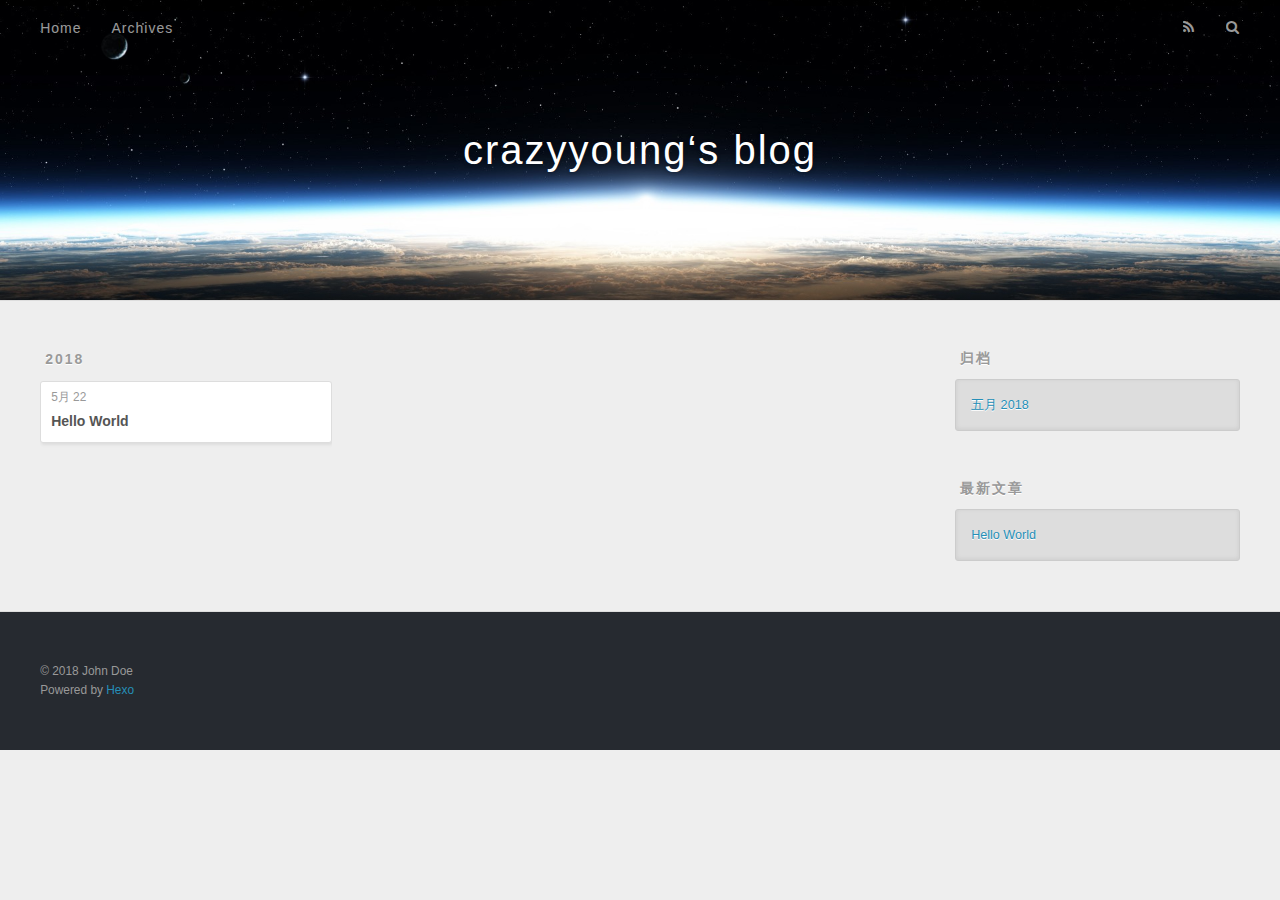
==== archives/index.html @ 7218be3f "Site updated: 2018-05-22 18:49:43" ====
<!DOCTYPE html>
<html>
<head>
  <meta charset="utf-8">
  

  
  <title>归档 | crazyyoung‘s blog</title>
  <meta name="viewport" content="width=device-width, initial-scale=1, maximum-scale=1">
  <meta name="description" content="this is simple blog">
<meta name="keywords" content="blog">
<meta property="og:type" content="website">
<meta property="og:title" content="crazyyoung‘s blog">
<meta property="og:url" content="http://yoursite.com/archives/index.html">
<meta property="og:site_name" content="crazyyoung‘s blog">
<meta property="og:description" content="this is simple blog">
<meta property="og:locale" content="zh-CN">
<meta name="twitter:card" content="summary">
<meta name="twitter:title" content="crazyyoung‘s blog">
<meta name="twitter:description" content="this is simple blog">
  
    <link rel="alternate" href="/atom.xml" title="crazyyoung‘s blog" type="application/atom+xml">
  
  
    <link rel="icon" href="/favicon.png">
  
  
    <link href="//fonts.googleapis.com/css?family=Source+Code+Pro" rel="stylesheet" type="text/css">
  
  <link rel="stylesheet" href="/css/style.css">
</head>

<body>
  <div id="container">
    <div id="wrap">
      <header id="header">
  <div id="banner"></div>
  <div id="header-outer" class="outer">
    <div id="header-title" class="inner">
      <h1 id="logo-wrap">
        <a href="/" id="logo">crazyyoung‘s blog</a>
      </h1>
      
    </div>
    <div id="header-inner" class="inner">
      <nav id="main-nav">
        <a id="main-nav-toggle" class="nav-icon"></a>
        
          <a class="main-nav-link" href="/">Home</a>
        
          <a class="main-nav-link" href="/archives">Archives</a>
        
      </nav>
      <nav id="sub-nav">
        
          <a id="nav-rss-link" class="nav-icon" href="/atom.xml" title="RSS Feed"></a>
        
        <a id="nav-search-btn" class="nav-icon" title="搜索"></a>
      </nav>
      <div id="search-form-wrap">
        <form action="//google.com/search" method="get" accept-charset="UTF-8" class="search-form"><input type="search" name="q" class="search-form-input" placeholder="Search"><button type="submit" class="search-form-submit">&#xF002;</button><input type="hidden" name="sitesearch" value="http://yoursite.com"></form>
      </div>
    </div>
  </div>
</header>
      <div class="outer">
        <section id="main">
  
  
    
    
      
      
      <section class="archives-wrap">
        <div class="archive-year-wrap">
          <a href="/archives/2018" class="archive-year">2018</a>
        </div>
        <div class="archives">
    
    <article class="archive-article archive-type-post">
  <div class="archive-article-inner">
    <header class="archive-article-header">
      <a href="/2018/05/22/hello-world/" class="archive-article-date">
  <time datetime="2018-05-22T10:44:08.775Z" itemprop="datePublished">5月 22</time>
</a>
      
  
    <h1 itemprop="name">
      <a class="archive-article-title" href="/2018/05/22/hello-world/">Hello World</a>
    </h1>
  

    </header>
  </div>
</article>
  
  
    </div></section>
  


</section>
        
          <aside id="sidebar">
  
    

  
    

  
    
  
    
  <div class="widget-wrap">
    <h3 class="widget-title">归档</h3>
    <div class="widget">
      <ul class="archive-list"><li class="archive-list-item"><a class="archive-list-link" href="/archives/2018/05/">五月 2018</a></li></ul>
    </div>
  </div>


  
    
  <div class="widget-wrap">
    <h3 class="widget-title">最新文章</h3>
    <div class="widget">
      <ul>
        
          <li>
            <a href="/2018/05/22/hello-world/">Hello World</a>
          </li>
        
      </ul>
    </div>
  </div>

  
</aside>
        
      </div>
      <footer id="footer">
  
  <div class="outer">
    <div id="footer-info" class="inner">
      &copy; 2018 John Doe<br>
      Powered by <a href="http://hexo.io/" target="_blank">Hexo</a>
    </div>
  </div>
</footer>
    </div>
    <nav id="mobile-nav">
  
    <a href="/" class="mobile-nav-link">Home</a>
  
    <a href="/archives" class="mobile-nav-link">Archives</a>
  
</nav>
    

<script src="//ajax.googleapis.com/ajax/libs/jquery/2.0.3/jquery.min.js"></script>


  <link rel="stylesheet" href="/fancybox/jquery.fancybox.css">
  <script src="/fancybox/jquery.fancybox.pack.js"></script>


<script src="/js/script.js"></script>



  </div>
</body>
</html>
---- css/style.css ----
body {
  width: 100%;
}
body:before,
body:after {
  content: "";
  display: table;
}
body:after {
  clear: both;
}
html,
body,
div,
span,
applet,
object,
iframe,
h1,
h2,
h3,
h4,
h5,
h6,
p,
blockquote,
pre,
a,
abbr,
acronym,
address,
big,
cite,
code,
del,
dfn,
em,
img,
ins,
kbd,
q,
s,
samp,
small,
strike,
strong,
sub,
sup,
tt,
var,
dl,
dt,
dd,
ol,
ul,
li,
fieldset,
form,
label,
legend,
table,
caption,
tbody,
tfoot,
thead,
tr,
th,
td {
  margin: 0;
  padding: 0;
  border: 0;
  outline: 0;
  font-weight: inherit;
  font-style: inherit;
  font-family: inherit;
  font-size: 100%;
  vertical-align: baseline;
}
body {
  line-height: 1;
  color: #000;
  background: #fff;
}
ol,
ul {
  list-style: none;
}
table {
  border-collapse: separate;
  border-spacing: 0;
  vertical-align: middle;
}
caption,
th,
td {
  text-align: left;
  font-weight: normal;
  vertical-align: middle;
}
a img {
  border: none;
}
input,
button {
  margin: 0;
  padding: 0;
}
input::-moz-focus-inner,
button::-moz-focus-inner {
  border: 0;
  padding: 0;
}
@font-face {
  font-family: FontAwesome;
  font-style: normal;
  font-weight: normal;
  src: url("fonts/fontawesome-webfont.eot?v=#4.0.3");
  src: url("fonts/fontawesome-webfont.eot?#iefix&v=#4.0.3") format("embedded-opentype"), url("fonts/fontawesome-webfont.woff?v=#4.0.3") format("woff"), url("fonts/fontawesome-webfont.ttf?v=#4.0.3") format("truetype"), url("fonts/fontawesome-webfont.svg#fontawesomeregular?v=#4.0.3") format("svg");
}
html,
body,
#container {
  height: 100%;
}
body {
  background: #eee;
  font: 14px -apple-system, BlinkMacSystemFont, "Segoe UI", "Roboto", "Oxygen", "Ubuntu", "Cantarell", "Fira Sans", "Droid Sans", "Helvetica Neue", sans-serif;
  -webkit-text-size-adjust: 100%;
}
.outer {
  max-width: 1220px;
  margin: 0 auto;
  padding: 0 20px;
}
.outer:before,
.outer:after {
  content: "";
  display: table;
}
.outer:after {
  clear: both;
}
.inner {
  display: inline;
  float: left;
  width: 98.33333333333333%;
  margin: 0 0.833333333333333%;
}
.left,
.alignleft {
  float: left;
}
.right,
.alignright {
  float: right;
}
.clear {
  clear: both;
}
#container {
  position: relative;
}
.mobile-nav-on {
  overflow: hidden;
}
#wrap {
  height: 100%;
  width: 100%;
  position: absolute;
  top: 0;
  left: 0;
  -webkit-transition: 0.2s ease-out;
  -moz-transition: 0.2s ease-out;
  -ms-transition: 0.2s ease-out;
  transition: 0.2s ease-out;
  z-index: 1;
  background: #eee;
}
.mobile-nav-on #wrap {
  left: 280px;
}
@media screen and (min-width: 768px) {
  #main {
    display: inline;
    float: left;
    width: 73.33333333333333%;
    margin: 0 0.833333333333333%;
  }
}
.article-date,
.article-category-link,
.archive-year,
.widget-title {
  text-decoration: none;
  text-transform: uppercase;
  letter-spacing: 2px;
  color: #999;
  margin-bottom: 1em;
  margin-left: 5px;
  line-height: 1em;
  text-shadow: 0 1px #fff;
  font-weight: bold;
}
.article-inner,
.archive-article-inner {
  background: #fff;
  -webkit-box-shadow: 1px 2px 3px #ddd;
  box-shadow: 1px 2px 3px #ddd;
  border: 1px solid #ddd;
  border-radius: 3px;
}
.article-entry h1,
.widget h1 {
  font-size: 2em;
}
.article-entry h2,
.widget h2 {
  font-size: 1.5em;
}
.article-entry h3,
.widget h3 {
  font-size: 1.3em;
}
.article-entry h4,
.widget h4 {
  font-size: 1.2em;
}
.article-entry h5,
.widget h5 {
  font-size: 1em;
}
.article-entry h6,
.widget h6 {
  font-size: 1em;
  color: #999;
}
.article-entry hr,
.widget hr {
  border: 1px dashed #ddd;
}
.article-entry strong,
.widget strong {
  font-weight: bold;
}
.article-entry em,
.widget em,
.article-entry cite,
.widget cite {
  font-style: italic;
}
.article-entry sup,
.widget sup,
.article-entry sub,
.widget sub {
  font-size: 0.75em;
  line-height: 0;
  position: relative;
  vertical-align: baseline;
}
.article-entry sup,
.widget sup {
  top: -0.5em;
}
.article-entry sub,
.widget sub {
  bottom: -0.2em;
}
.article-entry small,
.widget small {
  font-size: 0.85em;
}
.article-entry acronym,
.widget acronym,
.article-entry abbr,
.widget abbr {
  border-bottom: 1px dotted;
}
.article-entry ul,
.widget ul,
.article-entry ol,
.widget ol,
.article-entry dl,
.widget dl {
  margin: 0 20px;
  line-height: 1.6em;
}
.article-entry ul ul,
.widget ul ul,
.article-entry ol ul,
.widget ol ul,
.article-entry ul ol,
.widget ul ol,
.article-entry ol ol,
.widget ol ol {
  margin-top: 0;
  margin-bottom: 0;
}
.article-entry ul,
.widget ul {
  list-style: disc;
}
.article-entry ol,
.widget ol {
  list-style: decimal;
}
.article-entry dt,
.widget dt {
  font-weight: bold;
}
#header {
  height: 300px;
  position: relative;
  border-bottom: 1px solid #ddd;
}
#header:before,
#header:after {
  content: "";
  position: absolute;
  left: 0;
  right: 0;
  height: 40px;
}
#header:before {
  top: 0;
  background: -webkit-linear-gradient(rgba(0,0,0,0.2), transparent);
  background: -moz-linear-gradient(rgba(0,0,0,0.2), transparent);
  background: -ms-linear-gradient(rgba(0,0,0,0.2), transparent);
  background: linear-gradient(rgba(0,0,0,0.2), transparent);
}
#header:after {
  bottom: 0;
  background: -webkit-linear-gradient(transparent, rgba(0,0,0,0.2));
  background: -moz-linear-gradient(transparent, rgba(0,0,0,0.2));
  background: -ms-linear-gradient(transparent, rgba(0,0,0,0.2));
  background: linear-gradient(transparent, rgba(0,0,0,0.2));
}
#header-outer {
  height: 100%;
  position: relative;
}
#header-inner {
  position: relative;
  overflow: hidden;
}
#banner {
  position: absolute;
  top: 0;
  left: 0;
  width: 100%;
  height: 100%;
  background: url("images/banner.jpg") center #000;
  -webkit-background-size: cover;
  -moz-background-size: cover;
  background-size: cover;
  z-index: -1;
}
#header-title {
  text-align: center;
  height: 40px;
  position: absolute;
  top: 50%;
  left: 0;
  margin-top: -20px;
}
#logo,
#subtitle {
  text-decoration: none;
  color: #fff;
  font-weight: 300;
  text-shadow: 0 1px 4px rgba(0,0,0,0.3);
}
#logo {
  font-size: 40px;
  line-height: 40px;
  letter-spacing: 2px;
}
#subtitle {
  font-size: 16px;
  line-height: 16px;
  letter-spacing: 1px;
}
#subtitle-wrap {
  margin-top: 16px;
}
#main-nav {
  float: left;
  margin-left: -15px;
}
.nav-icon,
.main-nav-link {
  float: left;
  color: #fff;
  opacity: 0.6;
  text-decoration: none;
  text-shadow: 0 1px rgba(0,0,0,0.2);
  -webkit-transition: opacity 0.2s;
  -moz-transition: opacity 0.2s;
  -ms-transition: opacity 0.2s;
  transition: opacity 0.2s;
  display: block;
  padding: 20px 15px;
}
.nav-icon:hover,
.main-nav-link:hover {
  opacity: 1;
}
.nav-icon {
  font-family: FontAwesome;
  text-align: center;
  font-size: 14px;
  width: 14px;
  height: 14px;
  padding: 20px 15px;
  position: relative;
  cursor: pointer;
}
.main-nav-link {
  font-weight: 300;
  letter-spacing: 1px;
}
@media screen and (max-width: 479px) {
  .main-nav-link {
    display: none;
  }
}
#main-nav-toggle {
  display: none;
}
#main-nav-toggle:before {
  content: "\f0c9";
}
@media screen and (max-width: 479px) {
  #main-nav-toggle {
    display: block;
  }
}
#sub-nav {
  float: right;
  margin-right: -15px;
}
#nav-rss-link:before {
  content: "\f09e";
}
#nav-search-btn:before {
  content: "\f002";
}
#search-form-wrap {
  position: absolute;
  top: 15px;
  width: 150px;
  height: 30px;
  right: -150px;
  opacity: 0;
  -webkit-transition: 0.2s ease-out;
  -moz-transition: 0.2s ease-out;
  -ms-transition: 0.2s ease-out;
  transition: 0.2s ease-out;
}
#search-form-wrap.on {
  opacity: 1;
  right: 0;
}
@media screen and (max-width: 479px) {
  #search-form-wrap {
    width: 100%;
    right: -100%;
  }
}
.search-form {
  position: absolute;
  top: 0;
  left: 0;
  right: 0;
  background: #fff;
  padding: 5px 15px;
  border-radius: 15px;
  -webkit-box-shadow: 0 0 10px rgba(0,0,0,0.3);
  box-shadow: 0 0 10px rgba(0,0,0,0.3);
}
.search-form-input {
  border: none;
  background: none;
  color: #555;
  width: 100%;
  font: 13px -apple-system, BlinkMacSystemFont, "Segoe UI", "Roboto", "Oxygen", "Ubuntu", "Cantarell", "Fira Sans", "Droid Sans", "Helvetica Neue", sans-serif;
  outline: none;
}
.search-form-input::-webkit-search-results-decoration,
.search-form-input::-webkit-search-cancel-button {
  -webkit-appearance: none;
}
.search-form-submit {
  position: absolute;
  top: 50%;
  right: 10px;
  margin-top: -7px;
  font: 13px FontAwesome;
  border: none;
  background: none;
  color: #bbb;
  cursor: pointer;
}
.search-form-submit:hover,
.search-form-submit:focus {
  color: #777;
}
.article {
  margin: 50px 0;
}
.article-inner {
  overflow: hidden;
}
.article-meta:before,
.article-meta:after {
  content: "";
  display: table;
}
.article-meta:after {
  clear: both;
}
.article-date {
  float: left;
}
.article-category {
  float: left;
  line-height: 1em;
  color: #ccc;
  text-shadow: 0 1px #fff;
  margin-left: 8px;
}
.article-category:before {
  content: "\2022";
}
.article-category-link {
  margin: 0 12px 1em;
}
.article-header {
  padding: 20px 20px 0;
}
.article-title {
  text-decoration: none;
  font-size: 2em;
  font-weight: bold;
  color: #555;
  line-height: 1.1em;
  -webkit-transition: color 0.2s;
  -moz-transition: color 0.2s;
  -ms-transition: color 0.2s;
  transition: color 0.2s;
}
a.article-title:hover {
  color: #258fb8;
}
.article-entry {
  color: #555;
  padding: 0 20px;
}
.article-entry:before,
.article-entry:after {
  content: "";
  display: table;
}
.article-entry:after {
  clear: both;
}
.article-entry p,
.article-entry table {
  line-height: 1.6em;
  margin: 1.6em 0;
}
.article-entry h1,
.article-entry h2,
.article-entry h3,
.article-entry h4,
.article-entry h5,
.article-entry h6 {
  font-weight: bold;
}
.article-entry h1,
.article-entry h2,
.article-entry h3,
.article-entry h4,
.article-entry h5,
.article-entry h6 {
  line-height: 1.1em;
  margin: 1.1em 0;
}
.article-entry a {
  color: #258fb8;
  text-decoration: none;
}
.article-entry a:hover {
  text-decoration: underline;
}
.article-entry ul,
.article-entry ol,
.article-entry dl {
  margin-top: 1.6em;
  margin-bottom: 1.6em;
}
.article-entry img,
.article-entry video {
  max-width: 100%;
  height: auto;
  display: block;
  margin: auto;
}
.article-entry iframe {
  border: none;
}
.article-entry table {
  width: 100%;
  border-collapse: collapse;
  border-spacing: 0;
}
.article-entry th {
  font-weight: bold;
  border-bottom: 3px solid #ddd;
  padding-bottom: 0.5em;
}
.article-entry td {
  border-bottom: 1px solid #ddd;
  padding: 10px 0;
}
.article-entry blockquote {
  font-family: Georgia, "Times New Roman", serif;
  font-size: 1.4em;
  margin: 1.6em 20px;
  text-align: center;
}
.article-entry blockquote footer {
  font-size: 14px;
  margin: 1.6em 0;
  font-family: -apple-system, BlinkMacSystemFont, "Segoe UI", "Roboto", "Oxygen", "Ubuntu", "Cantarell", "Fira Sans", "Droid Sans", "Helvetica Neue", sans-serif;
}
.article-entry blockquote footer cite:before {
  content: "—";
  padding: 0 0.5em;
}
.article-entry .pullquote {
  text-align: left;
  width: 45%;
  margin: 0;
}
.article-entry .pullquote.left {
  margin-left: 0.5em;
  margin-right: 1em;
}
.article-entry .pullquote.right {
  margin-right: 0.5em;
  margin-left: 1em;
}
.article-entry .caption {
  color: #999;
  display: block;
  font-size: 0.9em;
  margin-top: 0.5em;
  position: relative;
  text-align: center;
}
.article-entry .video-container {
  position: relative;
  padding-top: 56.25%;
  height: 0;
  overflow: hidden;
}
.article-entry .video-container iframe,
.article-entry .video-container object,
.article-entry .video-container embed {
  position: absolute;
  top: 0;
  left: 0;
  width: 100%;
  height: 100%;
  margin-top: 0;
}
.article-more-link a {
  display: inline-block;
  line-height: 1em;
  padding: 6px 15px;
  border-radius: 15px;
  background: #eee;
  color: #999;
  text-shadow: 0 1px #fff;
  text-decoration: none;
}
.article-more-link a:hover {
  background: #258fb8;
  color: #fff;
  text-decoration: none;
  text-shadow: 0 1px #1e7293;
}
.article-footer {
  font-size: 0.85em;
  line-height: 1.6em;
  border-top: 1px solid #ddd;
  padding-top: 1.6em;
  margin: 0 20px 20px;
}
.article-footer:before,
.article-footer:after {
  content: "";
  display: table;
}
.article-footer:after {
  clear: both;
}
.article-footer a {
  color: #999;
  text-decoration: none;
}
.article-footer a:hover {
  color: #555;
}
.article-tag-list-item {
  float: left;
  margin-right: 10px;
}
.article-tag-list-link:before {
  content: "#";
}
.article-comment-link {
  float: right;
}
.article-comment-link:before {
  content: "\f075";
  font-family: FontAwesome;
  padding-right: 8px;
}
.article-share-link {
  cursor: pointer;
  float: right;
  margin-left: 20px;
}
.article-share-link:before {
  content: "\f064";
  font-family: FontAwesome;
  padding-right: 6px;
}
#article-nav {
  position: relative;
}
#article-nav:before,
#article-nav:after {
  content: "";
  display: table;
}
#article-nav:after {
  clear: both;
}
@media screen and (min-width: 768px) {
  #article-nav {
    margin: 50px 0;
  }
  #article-nav:before {
    width: 8px;
    height: 8px;
    position: absolute;
    top: 50%;
    left: 50%;
    margin-top: -4px;
    margin-left: -4px;
    content: "";
    border-radius: 50%;
    background: #ddd;
    -webkit-box-shadow: 0 1px 2px #fff;
    box-shadow: 0 1px 2px #fff;
  }
}
.article-nav-link-wrap {
  text-decoration: none;
  text-shadow: 0 1px #fff;
  color: #999;
  -webkit-box-sizing: border-box;
  -moz-box-sizing: border-box;
  box-sizing: border-box;
  margin-top: 50px;
  text-align: center;
  display: block;
}
.article-nav-link-wrap:hover {
  color: #555;
}
@media screen and (min-width: 768px) {
  .article-nav-link-wrap {
    width: 50%;
    margin-top: 0;
  }
}
@media screen and (min-width: 768px) {
  #article-nav-newer {
    float: left;
    text-align: right;
    padding-right: 20px;
  }
}
@media screen and (min-width: 768px) {
  #article-nav-older {
    float: right;
    text-align: left;
    padding-left: 20px;
  }
}
.article-nav-caption {
  text-transform: uppercase;
  letter-spacing: 2px;
  color: #ddd;
  line-height: 1em;
  font-weight: bold;
}
#article-nav-newer .article-nav-caption {
  margin-right: -2px;
}
.article-nav-title {
  font-size: 0.85em;
  line-height: 1.6em;
  margin-top: 0.5em;
}
.article-share-box {
  position: absolute;
  display: none;
  background: #fff;
  -webkit-box-shadow: 1px 2px 10px rgba(0,0,0,0.2);
  box-shadow: 1px 2px 10px rgba(0,0,0,0.2);
  border-radius: 3px;
  margin-left: -145px;
  overflow: hidden;
  z-index: 1;
}
.article-share-box.on {
  display: block;
}
.article-share-input {
  width: 100%;
  background: none;
  -webkit-box-sizing: border-box;
  -moz-box-sizing: border-box;
  box-sizing: border-box;
  font: 14px -apple-system, BlinkMacSystemFont, "Segoe UI", "Roboto", "Oxygen", "Ubuntu", "Cantarell", "Fira Sans", "Droid Sans", "Helvetica Neue", sans-serif;
  padding: 0 15px;
  color: #555;
  outline: none;
  border: 1px solid #ddd;
  border-radius: 3px 3px 0 0;
  height: 36px;
  line-height: 36px;
}
.article-share-links {
  background: #eee;
}
.article-share-links:before,
.article-share-links:after {
  content: "";
  display: table;
}
.article-share-links:after {
  clear: both;
}
.article-share-twitter,
.article-share-facebook,
.article-share-pinterest,
.article-share-google {
  width: 50px;
  height: 36px;
  display: block;
  float: left;
  position: relative;
  color: #999;
  text-shadow: 0 1px #fff;
}
.article-share-twitter:before,
.article-share-facebook:before,
.article-share-pinterest:before,
.article-share-google:before {
  font-size: 20px;
  font-family: FontAwesome;
  width: 20px;
  height: 20px;
  position: absolute;
  top: 50%;
  left: 50%;
  margin-top: -10px;
  margin-left: -10px;
  text-align: center;
}
.article-share-twitter:hover,
.article-share-facebook:hover,
.article-share-pinterest:hover,
.article-share-google:hover {
  color: #fff;
}
.article-share-twitter:before {
  content: "\f099";
}
.article-share-twitter:hover {
  background: #00aced;
  text-shadow: 0 1px #008abe;
}
.article-share-facebook:before {
  content: "\f09a";
}
.article-share-facebook:hover {
  background: #3b5998;
  text-shadow: 0 1px #2f477a;
}
.article-share-pinterest:before {
  content: "\f0d2";
}
.article-share-pinterest:hover {
  background: #cb2027;
  text-shadow: 0 1px #a21a1f;
}
.article-share-google:before {
  content: "\f0d5";
}
.article-share-google:hover {
  background: #dd4b39;
  text-shadow: 0 1px #be3221;
}
.article-gallery {
  background: #000;
  position: relative;
}
.article-gallery-photos {
  position: relative;
  overflow: hidden;
}
.article-gallery-img {
  display: none;
  max-width: 100%;
}
.article-gallery-img:first-child {
  display: block;
}
.article-gallery-img.loaded {
  position: absolute;
  display: block;
}
.article-gallery-img img {
  display: block;
  max-width: 100%;
  margin: 0 auto;
}
#comments {
  background: #fff;
  -webkit-box-shadow: 1px 2px 3px #ddd;
  box-shadow: 1px 2px 3px #ddd;
  padding: 20px;
  border: 1px solid #ddd;
  border-radius: 3px;
  margin: 50px 0;
}
#comments a {
  color: #258fb8;
}
.archives-wrap {
  margin: 50px 0;
}
.archives:before,
.archives:after {
  content: "";
  display: table;
}
.archives:after {
  clear: both;
}
.archive-year-wrap {
  margin-bottom: 1em;
}
.archives {
  -webkit-column-gap: 10px;
  -moz-column-gap: 10px;
  column-gap: 10px;
}
@media screen and (min-width: 480px) and (max-width: 767px) {
  .archives {
    -webkit-column-count: 2;
    -moz-column-count: 2;
    column-count: 2;
  }
}
@media screen and (min-width: 768px) {
  .archives {
    -webkit-column-count: 3;
    -moz-column-count: 3;
    column-count: 3;
  }
}
.archive-article {
  -webkit-column-break-inside: avoid;
  page-break-inside: avoid;
  overflow: hidden;
  break-inside: avoid-column;
}
.archive-article-inner {
  padding: 10px;
  margin-bottom: 15px;
}
.archive-article-title {
  text-decoration: none;
  font-weight: bold;
  color: #555;
  -webkit-transition: color 0.2s;
  -moz-transition: color 0.2s;
  -ms-transition: color 0.2s;
  transition: color 0.2s;
  line-height: 1.6em;
}
.archive-article-title:hover {
  color: #258fb8;
}
.archive-article-footer {
  margin-top: 1em;
}
.archive-article-date {
  color: #999;
  text-decoration: none;
  font-size: 0.85em;
  line-height: 1em;
  margin-bottom: 0.5em;
  display: block;
}
#page-nav {
  margin: 50px auto;
  background: #fff;
  -webkit-box-shadow: 1px 2px 3px #ddd;
  box-shadow: 1px 2px 3px #ddd;
  border: 1px solid #ddd;
  border-radius: 3px;
  text-align: center;
  color: #999;
  overflow: hidden;
}
#page-nav:before,
#page-nav:after {
  content: "";
  display: table;
}
#page-nav:after {
  clear: both;
}
#page-nav a,
#page-nav span {
  padding: 10px 20px;
  line-height: 1;
  height: 2ex;
}
#page-nav a {
  color: #999;
  text-decoration: none;
}
#page-nav a:hover {
  background: #999;
  color: #fff;
}
#page-nav .prev {
  float: left;
}
#page-nav .next {
  float: right;
}
#page-nav .page-number {
  display: inline-block;
}
@media screen and (max-width: 479px) {
  #page-nav .page-number {
    display: none;
  }
}
#page-nav .current {
  color: #555;
  font-weight: bold;
}
#page-nav .space {
  color: #ddd;
}
#footer {
  background: #262a30;
  padding: 50px 0;
  border-top: 1px solid #ddd;
  color: #999;
}
#footer a {
  color: #258fb8;
  text-decoration: none;
}
#footer a:hover {
  text-decoration: underline;
}
#footer-info {
  line-height: 1.6em;
  font-size: 0.85em;
}
.article-entry pre,
.article-entry .highlight {
  background: #2d2d2d;
  margin: 0 -20px;
  padding: 15px 20px;
  border-style: solid;
  border-color: #ddd;
  border-width: 1px 0;
  overflow: auto;
  color: #ccc;
  line-height: 22.400000000000002px;
}
.article-entry .highlight .gutter pre,
.article-entry .gist .gist-file .gist-data .line-numbers {
  color: #666;
  font-size: 0.85em;
}
.article-entry pre,
.article-entry code {
  font-family: "Source Code Pro", Consolas, Monaco, Menlo, Consolas, monospace;
}
.article-entry code {
  background: #eee;
  text-shadow: 0 1px #fff;
  padding: 0 0.3em;
}
.article-entry pre code {
  background: none;
  text-shadow: none;
  padding: 0;
}
.article-entry .highlight pre {
  border: none;
  margin: 0;
  padding: 0;
}
.article-entry .highlight table {
  margin: 0;
  width: auto;
}
.article-entry .highlight td {
  border: none;
  padding: 0;
}
.article-entry .highlight figcaption {
  font-size: 0.85em;
  color: #999;
  line-height: 1em;
  margin-bottom: 1em;
}
.article-entry .highlight figcaption:before,
.article-entry .highlight figcaption:after {
  content: "";
  display: table;
}
.article-entry .highlight figcaption:after {
  clear: both;
}
.article-entry .highlight figcaption a {
  float: right;
}
.article-entry .highlight .gutter pre {
  text-align: right;
  padding-right: 20px;
}
.article-entry .highlight .line {
  height: 22.400000000000002px;
}
.article-entry .highlight .line.marked {
  background: #515151;
}
.article-entry .gist {
  margin: 0 -20px;
  border-style: solid;
  border-color: #ddd;
  border-width: 1px 0;
  background: #2d2d2d;
  padding: 15px 20px 15px 0;
}
.article-entry .gist .gist-file {
  border: none;
  font-family: "Source Code Pro", Consolas, Monaco, Menlo, Consolas, monospace;
  margin: 0;
}
.article-entry .gist .gist-file .gist-data {
  background: none;
  border: none;
}
.article-entry .gist .gist-file .gist-data .line-numbers {
  background: none;
  border: none;
  padding: 0 20px 0 0;
}
.article-entry .gist .gist-file .gist-data .line-data {
  padding: 0 !important;
}
.article-entry .gist .gist-file .highlight {
  margin: 0;
  padding: 0;
  border: none;
}
.article-entry .gist .gist-file .gist-meta {
  background: #2d2d2d;
  color: #999;
  font: 0.85em -apple-system, BlinkMacSystemFont, "Segoe UI", "Roboto", "Oxygen", "Ubuntu", "Cantarell", "Fira Sans", "Droid Sans", "Helvetica Neue", sans-serif;
  text-shadow: 0 0;
  padding: 0;
  margin-top: 1em;
  margin-left: 20px;
}
.article-entry .gist .gist-file .gist-meta a {
  color: #258fb8;
  font-weight: normal;
}
.article-entry .gist .gist-file .gist-meta a:hover {
  text-decoration: underline;
}
pre .comment,
pre .title {
  color: #999;
}
pre .variable,
pre .attribute,
pre .tag,
pre .regexp,
pre .ruby .constant,
pre .xml .tag .title,
pre .xml .pi,
pre .xml .doctype,
pre .html .doctype,
pre .css .id,
pre .css .class,
pre .css .pseudo {
  color: #f2777a;
}
pre .number,
pre .preprocessor,
pre .built_in,
pre .literal,
pre .params,
pre .constant {
  color: #f99157;
}
pre .class,
pre .ruby .class .title,
pre .css .rules .attribute {
  color: #9c9;
}
pre .string,
pre .value,
pre .inheritance,
pre .header,
pre .ruby .symbol,
pre .xml .cdata {
  color: #9c9;
}
pre .css .hexcolor {
  color: #6cc;
}
pre .function,
pre .python .decorator,
pre .python .title,
pre .ruby .function .title,
pre .ruby .title .keyword,
pre .perl .sub,
pre .javascript .title,
pre .coffeescript .title {
  color: #69c;
}
pre .keyword,
pre .javascript .function {
  color: #c9c;
}
@media screen and (max-width: 479px) {
  #mobile-nav {
    position: absolute;
    top: 0;
    left: 0;
    width: 280px;
    height: 100%;
    background: #191919;
    border-right: 1px solid #fff;
  }
}
@media screen and (max-width: 479px) {
  .mobile-nav-link {
    display: block;
    color: #999;
    text-decoration: none;
    padding: 15px 20px;
    font-weight: bold;
  }
  .mobile-nav-link:hover {
    color: #fff;
  }
}
@media screen and (min-width: 768px) {
  #sidebar {
    display: inline;
    float: left;
    width: 23.333333333333332%;
    margin: 0 0.833333333333333%;
  }
}
.widget-wrap {
  margin: 50px 0;
}
.widget {
  color: #777;
  text-shadow: 0 1px #fff;
  background: #ddd;
  -webkit-box-shadow: 0 -1px 4px #ccc inset;
  box-shadow: 0 -1px 4px #ccc inset;
  border: 1px solid #ccc;
  padding: 15px;
  border-radius: 3px;
}
.widget a {
  color: #258fb8;
  text-decoration: none;
}
.widget a:hover {
  text-decoration: underline;
}
.widget ul ul,
.widget ol ul,
.widget dl ul,
.widget ul ol,
.widget ol ol,
.widget dl ol,
.widget ul dl,
.widget ol dl,
.widget dl dl {
  margin-left: 15px;
  list-style: disc;
}
.widget {
  line-height: 1.6em;
  word-wrap: break-word;
  font-size: 0.9em;
}
.widget ul,
.widget ol {
  list-style: none;
  margin: 0;
}
.widget ul ul,
.widget ol ul,
.widget ul ol,
.widget ol ol {
  margin: 0 20px;
}
.widget ul ul,
.widget ol ul {
  list-style: disc;
}
.widget ul ol,
.widget ol ol {
  list-style: decimal;
}
.category-list-count,
.tag-list-count,
.archive-list-count {
  padding-left: 5px;
  color: #999;
  font-size: 0.85em;
}
.category-list-count:before,
.tag-list-count:before,
.archive-list-count:before {
  content: "(";
}
.category-list-count:after,
.tag-list-count:after,
.archive-list-count:after {
  content: ")";
}
.tagcloud a {
  margin-right: 5px;
  display: inline-block;
}
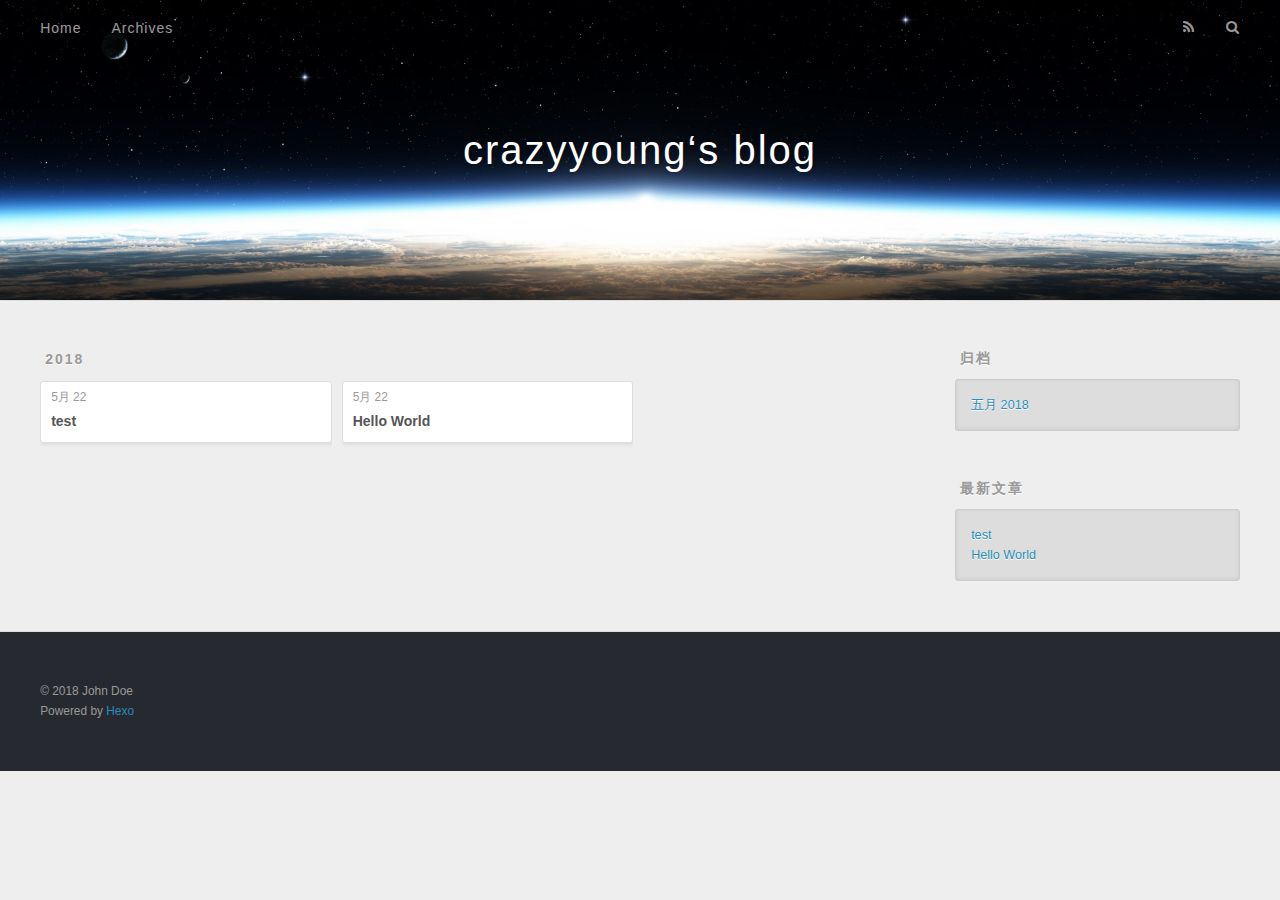
==== commit 8630a672: "Site updated: 2018-05-22 18:50:38" ====
--- a/archives/index.html
+++ b/archives/index.html
@@ -80,6 +80,25 @@
     <article class="archive-article archive-type-post">
   <div class="archive-article-inner">
     <header class="archive-article-header">
+      <a href="/2018/05/22/test/" class="archive-article-date">
+  <time datetime="2018-05-22T10:50:27.000Z" itemprop="datePublished">5月 22</time>
+</a>
+      
+  
+    <h1 itemprop="name">
+      <a class="archive-article-title" href="/2018/05/22/test/">test</a>
+    </h1>
+  
+
+    </header>
+  </div>
+</article>
+  
+    
+    
+    <article class="archive-article archive-type-post">
+  <div class="archive-article-inner">
+    <header class="archive-article-header">
       <a href="/2018/05/22/hello-world/" class="archive-article-date">
   <time datetime="2018-05-22T10:44:08.775Z" itemprop="datePublished">5月 22</time>
 </a>
@@ -128,6 +147,10 @@
       <ul>
         
           <li>
+            <a href="/2018/05/22/test/">test</a>
+          </li>
+        
+          <li>
             <a href="/2018/05/22/hello-world/">Hello World</a>
           </li>
         
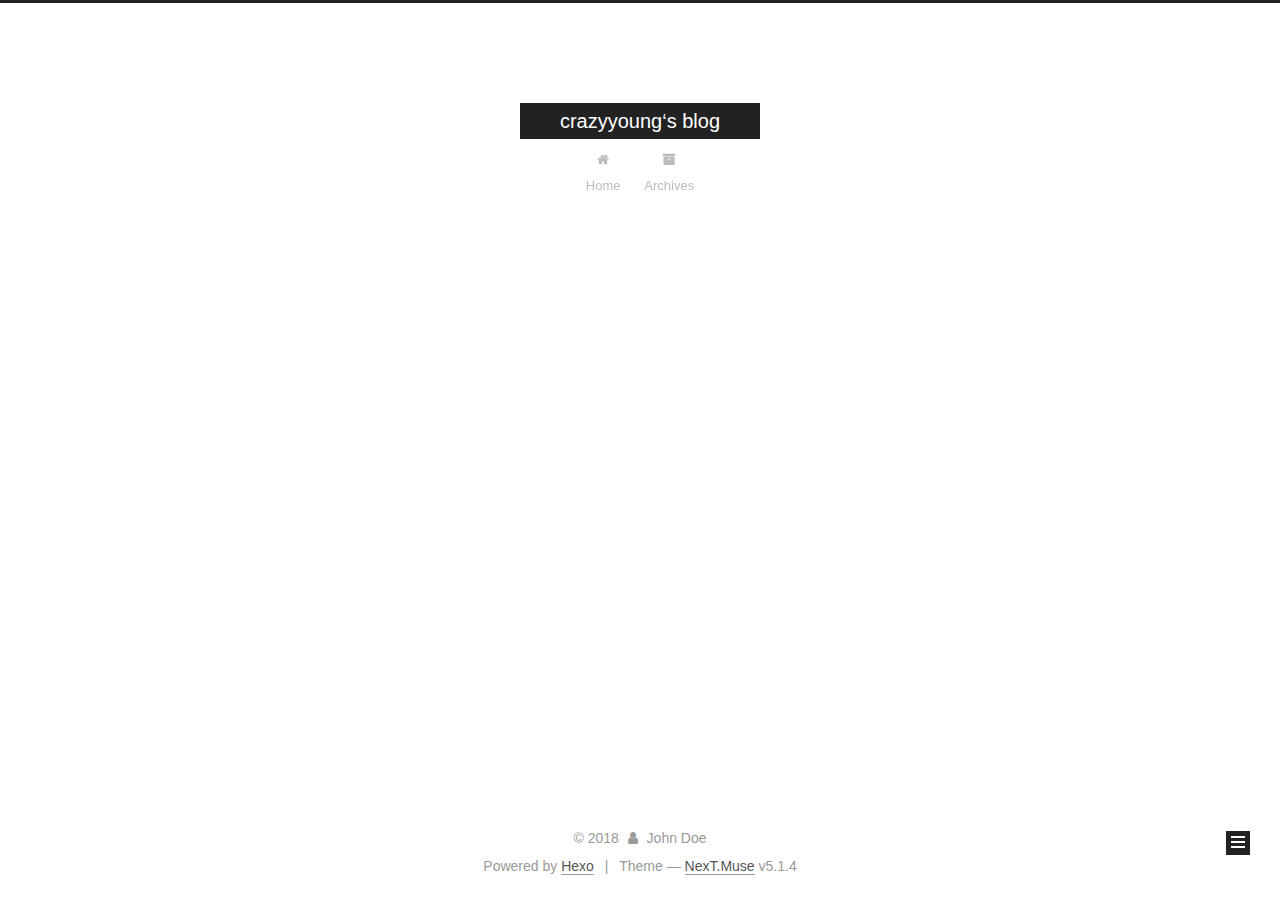
==== commit df1d31ad: "Site updated: 2018-05-23 18:48:51" ====
--- a/archives/index.html
+++ b/archives/index.html
@@ -1,13 +1,85 @@
 <!DOCTYPE html>
-<html>
+
+
+
+  
+
+
+<html class="theme-next muse use-motion" lang="zh-CN">
 <head>
-  <meta charset="utf-8">
-  
-
-  
-  <title>归档 | crazyyoung‘s blog</title>
-  <meta name="viewport" content="width=device-width, initial-scale=1, maximum-scale=1">
-  <meta name="description" content="this is simple blog">
+  <meta charset="UTF-8"/>
+<meta http-equiv="X-UA-Compatible" content="IE=edge" />
+<meta name="viewport" content="width=device-width, initial-scale=1, maximum-scale=1"/>
+<meta name="theme-color" content="#222">
+
+
+
+
+
+
+
+
+
+<meta http-equiv="Cache-Control" content="no-transform" />
+<meta http-equiv="Cache-Control" content="no-siteapp" />
+
+
+
+
+
+
+
+
+
+
+
+
+
+
+
+
+  
+  
+  <link href="/lib/fancybox/source/jquery.fancybox.css?v=2.1.5" rel="stylesheet" type="text/css" />
+
+
+
+
+
+
+
+<link href="/lib/font-awesome/css/font-awesome.min.css?v=4.6.2" rel="stylesheet" type="text/css" />
+
+<link href="/css/main.css?v=5.1.4" rel="stylesheet" type="text/css" />
+
+
+  <link rel="apple-touch-icon" sizes="180x180" href="/images/apple-touch-icon-next.png?v=5.1.4">
+
+
+  <link rel="icon" type="image/png" sizes="32x32" href="/images/favicon-32x32-next.png?v=5.1.4">
+
+
+  <link rel="icon" type="image/png" sizes="16x16" href="/images/favicon-16x16-next.png?v=5.1.4">
+
+
+  <link rel="mask-icon" href="/images/logo.svg?v=5.1.4" color="#222">
+
+
+
+
+
+  <meta name="keywords" content="Hexo, NexT" />
+
+
+
+
+
+
+
+
+
+
+<meta name="description" content="this is simple blog">
 <meta name="keywords" content="blog">
 <meta property="og:type" content="website">
 <meta property="og:title" content="crazyyoung‘s blog">
@@ -18,180 +90,503 @@
 <meta name="twitter:card" content="summary">
 <meta name="twitter:title" content="crazyyoung‘s blog">
 <meta name="twitter:description" content="this is simple blog">
-  
-    <link rel="alternate" href="/atom.xml" title="crazyyoung‘s blog" type="application/atom+xml">
-  
-  
-    <link rel="icon" href="/favicon.png">
-  
-  
-    <link href="//fonts.googleapis.com/css?family=Source+Code+Pro" rel="stylesheet" type="text/css">
-  
-  <link rel="stylesheet" href="/css/style.css">
+
+
+
+<script type="text/javascript" id="hexo.configurations">
+  var NexT = window.NexT || {};
+  var CONFIG = {
+    root: '/',
+    scheme: 'Muse',
+    version: '5.1.4',
+    sidebar: {"position":"left","display":"post","offset":12,"b2t":false,"scrollpercent":false,"onmobile":false},
+    fancybox: true,
+    tabs: true,
+    motion: {"enable":true,"async":false,"transition":{"post_block":"fadeIn","post_header":"slideDownIn","post_body":"slideDownIn","coll_header":"slideLeftIn","sidebar":"slideUpIn"}},
+    duoshuo: {
+      userId: '0',
+      author: 'Author'
+    },
+    algolia: {
+      applicationID: '',
+      apiKey: '',
+      indexName: '',
+      hits: {"per_page":10},
+      labels: {"input_placeholder":"Search for Posts","hits_empty":"We didn't find any results for the search: ${query}","hits_stats":"${hits} results found in ${time} ms"}
+    }
+  };
+</script>
+
+
+
+  <link rel="canonical" href="http://yoursite.com/archives/"/>
+
+
+
+
+
+  <title>Archive | crazyyoung‘s blog</title>
+  
+
+
+
+
+
+
+
+
 </head>
 
-<body>
-  <div id="container">
-    <div id="wrap">
-      <header id="header">
-  <div id="banner"></div>
-  <div id="header-outer" class="outer">
-    <div id="header-title" class="inner">
-      <h1 id="logo-wrap">
-        <a href="/" id="logo">crazyyoung‘s blog</a>
-      </h1>
-      
+<body itemscope itemtype="http://schema.org/WebPage" lang="zh-CN">
+
+  
+  
+    
+  
+
+  <div class="container sidebar-position-left page-archive">
+    <div class="headband"></div>
+
+    <header id="header" class="header" itemscope itemtype="http://schema.org/WPHeader">
+      <div class="header-inner"><div class="site-brand-wrapper">
+  <div class="site-meta ">
+    
+
+    <div class="custom-logo-site-title">
+      <a href="/"  class="brand" rel="start">
+        <span class="logo-line-before"><i></i></span>
+        <span class="site-title">crazyyoung‘s blog</span>
+        <span class="logo-line-after"><i></i></span>
+      </a>
     </div>
-    <div id="header-inner" class="inner">
-      <nav id="main-nav">
-        <a id="main-nav-toggle" class="nav-icon"></a>
-        
-          <a class="main-nav-link" href="/">Home</a>
-        
-          <a class="main-nav-link" href="/archives">Archives</a>
-        
-      </nav>
-      <nav id="sub-nav">
-        
-          <a id="nav-rss-link" class="nav-icon" href="/atom.xml" title="RSS Feed"></a>
-        
-        <a id="nav-search-btn" class="nav-icon" title="搜索"></a>
-      </nav>
-      <div id="search-form-wrap">
-        <form action="//google.com/search" method="get" accept-charset="UTF-8" class="search-form"><input type="search" name="q" class="search-form-input" placeholder="Search"><button type="submit" class="search-form-submit">&#xF002;</button><input type="hidden" name="sitesearch" value="http://yoursite.com"></form>
+      
+        <p class="site-subtitle"></p>
+      
+  </div>
+
+  <div class="site-nav-toggle">
+    <button>
+      <span class="btn-bar"></span>
+      <span class="btn-bar"></span>
+      <span class="btn-bar"></span>
+    </button>
+  </div>
+</div>
+
+<nav class="site-nav">
+  
+
+  
+    <ul id="menu" class="menu">
+      
+        
+        <li class="menu-item menu-item-home">
+          <a href="/" rel="section">
+            
+              <i class="menu-item-icon fa fa-fw fa-home"></i> <br />
+            
+            Home
+          </a>
+        </li>
+      
+        
+        <li class="menu-item menu-item-archives">
+          <a href="/archives/" rel="section">
+            
+              <i class="menu-item-icon fa fa-fw fa-archive"></i> <br />
+            
+            Archives
+          </a>
+        </li>
+      
+
+      
+    </ul>
+  
+
+  
+</nav>
+
+
+
+ </div>
+    </header>
+
+    <main id="main" class="main">
+      <div class="main-inner">
+        <div class="content-wrap">
+          <div id="content" class="content">
+            
+
+  
+  
+  
+  <div class="post-block archive">
+    <div id="posts" class="posts-collapse">
+      <span class="archive-move-on"></span>
+
+      <span class="archive-page-counter">
+        
+        
+        
+          
+        
+        Um..! 2 posts in total. Keep on posting.
+      </span>
+
+      
+
+        
+        
+        
+
+        
+          
+          <div class="collection-title">
+            <h1 class="archive-year" id="archive-year-2018">2018</h1>
+          </div>
+        
+        
+
+        
+
+  <article class="post post-type-normal" itemscope itemtype="http://schema.org/Article">
+    <header class="post-header">
+
+      <h2 class="post-title">
+        
+            <a class="post-title-link" href="/2018/05/22/test/" itemprop="url">
+              
+                <span itemprop="name">test</span>
+              
+            </a>
+        
+      </h2>
+
+      <div class="post-meta">
+        <time class="post-time" itemprop="dateCreated"
+              datetime="2018-05-22T18:50:27+08:00"
+              content="2018-05-22" >
+          05-22
+        </time>
       </div>
+
+    </header>
+  </article>
+
+
+
+      
+
+        
+        
+        
+
+        
+        
+
+        
+
+  <article class="post post-type-normal" itemscope itemtype="http://schema.org/Article">
+    <header class="post-header">
+
+      <h2 class="post-title">
+        
+            <a class="post-title-link" href="/2018/05/22/hello-world/" itemprop="url">
+              
+                <span itemprop="name">Hello World</span>
+              
+            </a>
+        
+      </h2>
+
+      <div class="post-meta">
+        <time class="post-time" itemprop="dateCreated"
+              datetime="2018-05-22T18:44:08+08:00"
+              content="2018-05-22" >
+          05-22
+        </time>
+      </div>
+
+    </header>
+  </article>
+
+
+
+      
+
     </div>
   </div>
-</header>
-      <div class="outer">
-        <section id="main">
-  
-  
-    
-    
-      
-      
-      <section class="archives-wrap">
-        <div class="archive-year-wrap">
-          <a href="/archives/2018" class="archive-year">2018</a>
+  
+  
+  
+
+  
+
+
+
+          </div>
+          
+
+
+          
+
         </div>
-        <div class="archives">
-    
-    <article class="archive-article archive-type-post">
-  <div class="archive-article-inner">
-    <header class="archive-article-header">
-      <a href="/2018/05/22/test/" class="archive-article-date">
-  <time datetime="2018-05-22T10:50:27.000Z" itemprop="datePublished">5月 22</time>
-</a>
-      
-  
-    <h1 itemprop="name">
-      <a class="archive-article-title" href="/2018/05/22/test/">test</a>
-    </h1>
-  
-
-    </header>
-  </div>
-</article>
-  
-    
-    
-    <article class="archive-article archive-type-post">
-  <div class="archive-article-inner">
-    <header class="archive-article-header">
-      <a href="/2018/05/22/hello-world/" class="archive-article-date">
-  <time datetime="2018-05-22T10:44:08.775Z" itemprop="datePublished">5月 22</time>
-</a>
-      
-  
-    <h1 itemprop="name">
-      <a class="archive-article-title" href="/2018/05/22/hello-world/">Hello World</a>
-    </h1>
-  
-
-    </header>
-  </div>
-</article>
-  
-  
-    </div></section>
-  
-
-
-</section>
-        
-          <aside id="sidebar">
-  
-    
-
-  
-    
-
-  
-    
-  
-    
-  <div class="widget-wrap">
-    <h3 class="widget-title">归档</h3>
-    <div class="widget">
-      <ul class="archive-list"><li class="archive-list-item"><a class="archive-list-link" href="/archives/2018/05/">五月 2018</a></li></ul>
+        
+          
+  
+  <div class="sidebar-toggle">
+    <div class="sidebar-toggle-line-wrap">
+      <span class="sidebar-toggle-line sidebar-toggle-line-first"></span>
+      <span class="sidebar-toggle-line sidebar-toggle-line-middle"></span>
+      <span class="sidebar-toggle-line sidebar-toggle-line-last"></span>
     </div>
   </div>
 
-
-  
+  <aside id="sidebar" class="sidebar">
     
-  <div class="widget-wrap">
-    <h3 class="widget-title">最新文章</h3>
-    <div class="widget">
-      <ul>
-        
-          <li>
-            <a href="/2018/05/22/test/">test</a>
-          </li>
-        
-          <li>
-            <a href="/2018/05/22/hello-world/">Hello World</a>
-          </li>
-        
-      </ul>
+    <div class="sidebar-inner">
+
+      
+
+      
+
+      <section class="site-overview-wrap sidebar-panel sidebar-panel-active">
+        <div class="site-overview">
+          <div class="site-author motion-element" itemprop="author" itemscope itemtype="http://schema.org/Person">
+            
+              <p class="site-author-name" itemprop="name">John Doe</p>
+              <p class="site-description motion-element" itemprop="description">this is simple blog</p>
+          </div>
+
+          <nav class="site-state motion-element">
+
+            
+              <div class="site-state-item site-state-posts">
+              
+                <a href="/archives/">
+              
+                  <span class="site-state-item-count">2</span>
+                  <span class="site-state-item-name">posts</span>
+                </a>
+              </div>
+            
+
+            
+
+            
+
+          </nav>
+
+          
+
+          
+
+          
+          
+
+          
+          
+
+          
+
+        </div>
+      </section>
+
+      
+
+      
+
     </div>
+  </aside>
+
+
+        
+      </div>
+    </main>
+
+    <footer id="footer" class="footer">
+      <div class="footer-inner">
+        <div class="copyright">&copy; <span itemprop="copyrightYear">2018</span>
+  <span class="with-love">
+    <i class="fa fa-user"></i>
+  </span>
+  <span class="author" itemprop="copyrightHolder">John Doe</span>
+
+  
+</div>
+
+
+  <div class="powered-by">Powered by <a class="theme-link" target="_blank" href="https://hexo.io">Hexo</a></div>
+
+
+
+  <span class="post-meta-divider">|</span>
+
+
+
+  <div class="theme-info">Theme &mdash; <a class="theme-link" target="_blank" href="https://github.com/iissnan/hexo-theme-next">NexT.Muse</a> v5.1.4</div>
+
+
+
+
+        
+
+
+
+
+
+
+
+        
+      </div>
+    </footer>
+
+    
+      <div class="back-to-top">
+        <i class="fa fa-arrow-up"></i>
+        
+      </div>
+    
+
+    
+
   </div>
 
   
-</aside>
-        
-      </div>
-      <footer id="footer">
-  
-  <div class="outer">
-    <div id="footer-info" class="inner">
-      &copy; 2018 John Doe<br>
-      Powered by <a href="http://hexo.io/" target="_blank">Hexo</a>
-    </div>
-  </div>
-</footer>
-    </div>
-    <nav id="mobile-nav">
-  
-    <a href="/" class="mobile-nav-link">Home</a>
-  
-    <a href="/archives" class="mobile-nav-link">Archives</a>
-  
-</nav>
-    
-
-<script src="//ajax.googleapis.com/ajax/libs/jquery/2.0.3/jquery.min.js"></script>
-
-
-  <link rel="stylesheet" href="/fancybox/jquery.fancybox.css">
-  <script src="/fancybox/jquery.fancybox.pack.js"></script>
-
-
-<script src="/js/script.js"></script>
-
-
-
-  </div>
+
+<script type="text/javascript">
+  if (Object.prototype.toString.call(window.Promise) !== '[object Function]') {
+    window.Promise = null;
+  }
+</script>
+
+
+
+
+
+
+
+
+
+  
+
+
+
+
+
+
+
+
+
+
+
+
+  
+  
+    <script type="text/javascript" src="/lib/jquery/index.js?v=2.1.3"></script>
+  
+
+  
+  
+    <script type="text/javascript" src="/lib/fastclick/lib/fastclick.min.js?v=1.0.6"></script>
+  
+
+  
+  
+    <script type="text/javascript" src="/lib/jquery_lazyload/jquery.lazyload.js?v=1.9.7"></script>
+  
+
+  
+  
+    <script type="text/javascript" src="/lib/velocity/velocity.min.js?v=1.2.1"></script>
+  
+
+  
+  
+    <script type="text/javascript" src="/lib/velocity/velocity.ui.min.js?v=1.2.1"></script>
+  
+
+  
+  
+    <script type="text/javascript" src="/lib/fancybox/source/jquery.fancybox.pack.js?v=2.1.5"></script>
+  
+
+
+  
+
+
+  <script type="text/javascript" src="/js/src/utils.js?v=5.1.4"></script>
+
+  <script type="text/javascript" src="/js/src/motion.js?v=5.1.4"></script>
+
+
+
+  
+  
+
+  
+
+  
+
+
+  <script type="text/javascript" src="/js/src/bootstrap.js?v=5.1.4"></script>
+
+
+
+  
+
+
+  
+
+
+
+
+	
+
+
+
+
+
+  
+
+
+
+
+
+  
+
+
+
+
+
+
+
+
+
+
+
+
+  
+
+
+
+
+
+  
+
+  
+
+  
+
+  
+  
+
+  
+
+  
+
+  
+
 </body>
-</html>+</html>
--- a/css/main.css
+++ b/css/main.css
@@ -0,0 +1,2662 @@
+/* normalize.css v3.0.2 | MIT License | git.io/normalize */
+html {
+  font-family: sans-serif; /* 1 */
+  -ms-text-size-adjust: 100%; /* 2 */
+  -webkit-text-size-adjust: 100%; /* 2 */
+}
+body {
+  margin: 0;
+}
+article,
+aside,
+details,
+figcaption,
+figure,
+footer,
+header,
+hgroup,
+main,
+menu,
+nav,
+section,
+summary {
+  display: block;
+}
+audio,
+canvas,
+progress,
+video {
+  display: inline-block; /* 1 */
+  vertical-align: baseline; /* 2 */
+}
+audio:not([controls]) {
+  display: none;
+  height: 0;
+}
+[hidden],
+template {
+  display: none;
+}
+a {
+  background-color: transparent;
+}
+a:active,
+a:hover {
+  outline: 0;
+}
+abbr[title] {
+  border-bottom: 1px dotted;
+}
+b,
+strong {
+  font-weight: bold;
+}
+dfn {
+  font-style: italic;
+}
+h1 {
+  font-size: 2em;
+  margin: 0.67em 0;
+}
+mark {
+  background: #ff0;
+  color: #000;
+}
+small {
+  font-size: 80%;
+}
+sub,
+sup {
+  font-size: 75%;
+  line-height: 0;
+  position: relative;
+  vertical-align: baseline;
+}
+sup {
+  top: -0.5em;
+}
+sub {
+  bottom: -0.25em;
+}
+img {
+  border: 0;
+}
+svg:not(:root) {
+  overflow: hidden;
+}
+figure {
+  margin: 1em 40px;
+}
+hr {
+  -moz-box-sizing: content-box;
+  box-sizing: content-box;
+  height: 0;
+}
+pre {
+  overflow: auto;
+}
+code,
+kbd,
+pre,
+samp {
+  font-family: monospace, monospace;
+  font-size: 1em;
+}
+button,
+input,
+optgroup,
+select,
+textarea {
+  color: inherit; /* 1 */
+  font: inherit; /* 2 */
+  margin: 0; /* 3 */
+}
+button {
+  overflow: visible;
+}
+button,
+select {
+  text-transform: none;
+}
+button,
+html input[type="button"],
+input[type="reset"],
+input[type="submit"] {
+  -webkit-appearance: button; /* 2 */
+  cursor: pointer; /* 3 */
+}
+button[disabled],
+html input[disabled] {
+  cursor: default;
+}
+button::-moz-focus-inner,
+input::-moz-focus-inner {
+  border: 0;
+  padding: 0;
+}
+input {
+  line-height: normal;
+}
+input[type="checkbox"],
+input[type="radio"] {
+  box-sizing: border-box; /* 1 */
+  padding: 0; /* 2 */
+}
+input[type="number"]::-webkit-inner-spin-button,
+input[type="number"]::-webkit-outer-spin-button {
+  height: auto;
+}
+input[type="search"] {
+  -webkit-appearance: textfield; /* 1 */
+  -moz-box-sizing: content-box;
+  -webkit-box-sizing: content-box; /* 2 */
+  box-sizing: content-box;
+}
+input[type="search"]::-webkit-search-cancel-button,
+input[type="search"]::-webkit-search-decoration {
+  -webkit-appearance: none;
+}
+fieldset {
+  border: 1px solid #c0c0c0;
+  margin: 0 2px;
+  padding: 0.35em 0.625em 0.75em;
+}
+legend {
+  border: 0; /* 1 */
+  padding: 0; /* 2 */
+}
+textarea {
+  overflow: auto;
+}
+optgroup {
+  font-weight: bold;
+}
+table {
+  border-collapse: collapse;
+  border-spacing: 0;
+}
+td,
+th {
+  padding: 0;
+}
+::selection {
+  background: #262a30;
+  color: #fff;
+}
+body {
+  position: relative;
+  font-family: 'Lato', "PingFang SC", "Microsoft YaHei", sans-serif;
+  font-size: 14px;
+  line-height: 2;
+  color: #555;
+  background: #fff;
+}
+@media (max-width: 767px) {
+  body {
+    padding-right: 0 !important;
+  }
+}
+@media (min-width: 768px) and (max-width: 991px) {
+  body {
+    padding-right: 0 !important;
+  }
+}
+@media (min-width: 1600px) {
+  body {
+    font-size: 16px;
+  }
+}
+h1,
+h2,
+h3,
+h4,
+h5,
+h6 {
+  margin: 0;
+  padding: 0;
+  font-weight: bold;
+  line-height: 1.5;
+  font-family: 'Lato', "PingFang SC", "Microsoft YaHei", sans-serif;
+}
+h2,
+h3,
+h4,
+h5,
+h6 {
+  margin: 20px 0 15px;
+}
+h1 {
+  font-size: 22px;
+}
+@media (max-width: 767px) {
+  h1 {
+    font-size: 18px;
+  }
+}
+h2 {
+  font-size: 20px;
+}
+@media (max-width: 767px) {
+  h2 {
+    font-size: 16px;
+  }
+}
+h3 {
+  font-size: 18px;
+}
+@media (max-width: 767px) {
+  h3 {
+    font-size: 14px;
+  }
+}
+h4 {
+  font-size: 16px;
+}
+@media (max-width: 767px) {
+  h4 {
+    font-size: 12px;
+  }
+}
+h5 {
+  font-size: 14px;
+}
+@media (max-width: 767px) {
+  h5 {
+    font-size: 10px;
+  }
+}
+h6 {
+  font-size: 12px;
+}
+@media (max-width: 767px) {
+  h6 {
+    font-size: 8px;
+  }
+}
+p {
+  margin: 0 0 20px 0;
+}
+a {
+  color: #555;
+  text-decoration: none;
+  outline: none;
+  border-bottom: 1px solid #999;
+  word-wrap: break-word;
+}
+a:hover {
+  color: #222;
+  border-bottom-color: #222;
+}
+blockquote {
+  margin: 0;
+  padding: 0;
+}
+img {
+  display: block;
+  margin: auto;
+  max-width: 100%;
+  height: auto;
+}
+hr {
+  margin: 40px 0;
+  height: 3px;
+  border: none;
+  background-color: #ddd;
+  background-image: repeating-linear-gradient(-45deg, #fff, #fff 4px, transparent 4px, transparent 8px);
+}
+blockquote {
+  padding: 0 15px;
+  color: #666;
+  border-left: 4px solid #ddd;
+}
+blockquote cite::before {
+  content: "-";
+  padding: 0 5px;
+}
+dt {
+  font-weight: 700;
+}
+dd {
+  margin: 0;
+  padding: 0;
+}
+kbd {
+  border: 1px solid #ccc;
+  border-radius: 0.2em;
+  box-shadow: 0.1em 0.1em 0.2em rgba(0,0,0,0.1);
+  background-color: #f9f9f9;
+  font-family: inherit;
+  background-image: -webkit-linear-gradient(top, #eee, #fff, #eee);
+  padding: 0.1em 0.3em;
+  white-space: nowrap;
+}
+.text-left {
+  text-align: left;
+}
+.text-center {
+  text-align: center;
+}
+.text-right {
+  text-align: right;
+}
+.text-justify {
+  text-align: justify;
+}
+.text-nowrap {
+  white-space: nowrap;
+}
+.text-lowercase {
+  text-transform: lowercase;
+}
+.text-uppercase {
+  text-transform: uppercase;
+}
+.text-capitalize {
+  text-transform: capitalize;
+}
+.center-block {
+  display: block;
+  margin-left: auto;
+  margin-right: auto;
+}
+.clearfix:before,
+.clearfix:after {
+  content: " ";
+  display: table;
+}
+.clearfix:after {
+  clear: both;
+}
+.pullquote {
+  width: 45%;
+}
+.pullquote.left {
+  float: left;
+  margin-left: 5px;
+  margin-right: 10px;
+}
+.pullquote.right {
+  float: right;
+  margin-left: 10px;
+  margin-right: 5px;
+}
+.affix.affix.affix {
+  position: fixed;
+}
+.translation {
+  margin-top: -20px;
+  font-size: 14px;
+  color: #999;
+}
+.scrollbar-measure {
+  width: 100px;
+  height: 100px;
+  overflow: scroll;
+  position: absolute;
+  top: -9999px;
+}
+.use-motion .motion-element {
+  opacity: 0;
+}
+table {
+  margin: 20px 0;
+  width: 100%;
+  border-collapse: collapse;
+  border-spacing: 0;
+  border: 1px solid #ddd;
+  font-size: 14px;
+  table-layout: fixed;
+  word-wrap: break-all;
+}
+table>tbody>tr:nth-of-type(odd) {
+  background-color: #f9f9f9;
+}
+table>tbody>tr:hover {
+  background-color: #f5f5f5;
+}
+caption,
+th,
+td {
+  padding: 8px;
+  text-align: left;
+  vertical-align: middle;
+  font-weight: normal;
+}
+th,
+td {
+  border-bottom: 3px solid #ddd;
+  border-right: 1px solid #eee;
+}
+th {
+  padding-bottom: 10px;
+  font-weight: 700;
+}
+td {
+  border-bottom-width: 1px;
+}
+html,
+body {
+  height: 100%;
+}
+.container {
+  position: relative;
+  min-height: 100%;
+}
+.header-inner {
+  margin: 0 auto;
+  padding: 100px 0 70px;
+  width: 700px;
+}
+@media (min-width: 1600px) {
+  .container .header-inner {
+    width: 900px;
+  }
+}
+.main {
+  padding-bottom: 150px;
+}
+.main-inner {
+  margin: 0 auto;
+  width: 700px;
+}
+@media (min-width: 1600px) {
+  .container .main-inner {
+    width: 900px;
+  }
+}
+.footer {
+  position: absolute;
+  left: 0;
+  bottom: 0;
+  width: 100%;
+  min-height: 50px;
+}
+.footer-inner {
+  box-sizing: border-box;
+  margin: 20px auto;
+  width: 700px;
+}
+@media (min-width: 1600px) {
+  .container .footer-inner {
+    width: 900px;
+  }
+}
+pre,
+.highlight {
+  overflow: auto;
+  margin: 20px 0;
+  padding: 0;
+  font-size: 13px;
+  color: #4d4d4c;
+  background: #f7f7f7;
+  line-height: 1.6;
+}
+pre,
+code {
+  font-family: consolas, Menlo, "PingFang SC", "Microsoft YaHei", monospace;
+}
+code {
+  padding: 2px 4px;
+  word-wrap: break-word;
+  color: #555;
+  background: #eee;
+  border-radius: 3px;
+  font-size: 13px;
+}
+pre {
+  padding: 10px;
+}
+pre code {
+  padding: 0;
+  color: #4d4d4c;
+  background: none;
+  text-shadow: none;
+}
+.highlight {
+  border-radius: 1px;
+}
+.highlight pre {
+  border: none;
+  margin: 0;
+  padding: 10px 0;
+}
+.highlight table {
+  margin: 0;
+  width: auto;
+  border: none;
+}
+.highlight td {
+  border: none;
+  padding: 0;
+}
+.highlight figcaption {
+  font-size: 1em;
+  color: #4d4d4c;
+  line-height: 1em;
+  margin-bottom: 1em;
+}
+.highlight figcaption:before,
+.highlight figcaption:after {
+  content: " ";
+  display: table;
+}
+.highlight figcaption:after {
+  clear: both;
+}
+.highlight figcaption a {
+  float: right;
+  color: #4d4d4c;
+}
+.highlight figcaption a:hover {
+  border-bottom-color: #4d4d4c;
+}
+.highlight .gutter pre {
+  padding-left: 10px;
+  padding-right: 10px;
+  color: #869194;
+  text-align: right;
+  background-color: #eff2f3;
+}
+.highlight .code pre {
+  width: 100%;
+  padding-left: 10px;
+  padding-right: 10px;
+  background-color: #f7f7f7;
+}
+.highlight .line {
+  height: 20px;
+}
+.gutter {
+  -webkit-user-select: none;
+  -moz-user-select: none;
+  -ms-user-select: none;
+  user-select: none;
+}
+.gist table {
+  width: auto;
+}
+.gist table td {
+  border: none;
+}
+pre .deletion {
+  background: #fdd;
+}
+pre .addition {
+  background: #dfd;
+}
+pre .meta {
+  color: #8959a8;
+}
+pre .comment {
+  color: #8e908c;
+}
+pre .variable,
+pre .attribute,
+pre .tag,
+pre .regexp,
+pre .ruby .constant,
+pre .xml .tag .title,
+pre .xml .pi,
+pre .xml .doctype,
+pre .html .doctype,
+pre .css .id,
+pre .css .class,
+pre .css .pseudo {
+  color: #c82829;
+}
+pre .number,
+pre .preprocessor,
+pre .built_in,
+pre .literal,
+pre .params,
+pre .constant,
+pre .command {
+  color: #f5871f;
+}
+pre .ruby .class .title,
+pre .css .rules .attribute,
+pre .string,
+pre .value,
+pre .inheritance,
+pre .header,
+pre .ruby .symbol,
+pre .xml .cdata,
+pre .special,
+pre .number,
+pre .formula {
+  color: #718c00;
+}
+pre .title,
+pre .css .hexcolor {
+  color: #3e999f;
+}
+pre .function,
+pre .python .decorator,
+pre .python .title,
+pre .ruby .function .title,
+pre .ruby .title .keyword,
+pre .perl .sub,
+pre .javascript .title,
+pre .coffeescript .title {
+  color: #4271ae;
+}
+pre .keyword,
+pre .javascript .function {
+  color: #8959a8;
+}
+.full-image.full-image.full-image.full-image {
+  border: none;
+  max-width: 100%;
+  width: auto;
+  margin: 20px auto 25px;
+}
+@media (min-width: 992px) {
+  .full-image.full-image.full-image.full-image {
+    max-width: none;
+    width: 110%;
+    margin: 25px -5%;
+  }
+}
+.blockquote-center,
+.page-home .post-type-quote blockquote,
+.page-post-detail .post-type-quote blockquote {
+  position: relative;
+  margin: 40px 0;
+  padding: 0;
+  border-left: none;
+  text-align: center;
+}
+.blockquote-center::before,
+.page-home .post-type-quote blockquote::before,
+.page-post-detail .post-type-quote blockquote::before,
+.blockquote-center::after,
+.page-home .post-type-quote blockquote::after,
+.page-post-detail .post-type-quote blockquote::after {
+  position: absolute;
+  content: ' ';
+  display: block;
+  width: 100%;
+  height: 24px;
+  opacity: 0.2;
+  background-repeat: no-repeat;
+  background-position: 0 -6px;
+  background-size: 22px 22px;
+}
+.blockquote-center::before,
+.page-home .post-type-quote blockquote::before,
+.page-post-detail .post-type-quote blockquote::before {
+  top: -20px;
+  background-image: url("../images/quote-l.svg");
+  border-top: 1px solid #ccc;
+}
+.blockquote-center::after,
+.page-home .post-type-quote blockquote::after,
+.page-post-detail .post-type-quote blockquote::after {
+  bottom: -20px;
+  background-image: url("../images/quote-r.svg");
+  border-bottom: 1px solid #ccc;
+  background-position: 100% 8px;
+}
+.blockquote-center p,
+.page-home .post-type-quote blockquote p,
+.page-post-detail .post-type-quote blockquote p,
+.blockquote-center div,
+.page-home .post-type-quote blockquote div,
+.page-post-detail .post-type-quote blockquote div {
+  text-align: center;
+}
+.post .post-body .group-picture img {
+  box-sizing: border-box;
+  padding: 0 3px;
+  border: none;
+}
+.post .group-picture-row {
+  overflow: hidden;
+  margin-top: 6px;
+}
+.post .group-picture-row:first-child {
+  margin-top: 0;
+}
+.post .group-picture-column {
+  float: left;
+}
+.page-post-detail .post-body .group-picture-column {
+  float: none;
+  margin-top: 10px;
+  width: auto !important;
+}
+.page-post-detail .post-body .group-picture-column img {
+  margin: 0 auto;
+}
+.page-archive .group-picture-container {
+  overflow: hidden;
+}
+.page-archive .group-picture-row {
+  float: left;
+}
+.page-archive .group-picture-row:first-child {
+  margin-top: 6px;
+}
+.page-archive .group-picture-column {
+  max-width: 150px;
+  max-height: 150px;
+}
+.post-body .note {
+  position: relative;
+  padding: 15px;
+  margin-bottom: 20px;
+  border: 1px solid #eee;
+  border-left-width: 5px;
+  border-radius: 3px;
+}
+.post-body .note h2,
+.post-body .note h3,
+.post-body .note h4,
+.post-body .note h5,
+.post-body .note h6 {
+  margin-top: 0;
+  margin-bottom: 0;
+  border-bottom: initial;
+  padding-top: 0 !important;
+}
+.post-body .note p:first-child,
+.post-body .note ul:first-child,
+.post-body .note ol:first-child,
+.post-body .note table:first-child,
+.post-body .note pre:first-child,
+.post-body .note blockquote:first-child {
+  margin-top: 0;
+}
+.post-body .note p:last-child,
+.post-body .note ul:last-child,
+.post-body .note ol:last-child,
+.post-body .note table:last-child,
+.post-body .note pre:last-child,
+.post-body .note blockquote:last-child {
+  margin-bottom: 0;
+}
+.post-body .note.default {
+  border-left-color: #777;
+}
+.post-body .note.default h2,
+.post-body .note.default h3,
+.post-body .note.default h4,
+.post-body .note.default h5,
+.post-body .note.default h6 {
+  color: #777;
+}
+.post-body .note.primary {
+  border-left-color: #6f42c1;
+}
+.post-body .note.primary h2,
+.post-body .note.primary h3,
+.post-body .note.primary h4,
+.post-body .note.primary h5,
+.post-body .note.primary h6 {
+  color: #6f42c1;
+}
+.post-body .note.info {
+  border-left-color: #428bca;
+}
+.post-body .note.info h2,
+.post-body .note.info h3,
+.post-body .note.info h4,
+.post-body .note.info h5,
+.post-body .note.info h6 {
+  color: #428bca;
+}
+.post-body .note.success {
+  border-left-color: #5cb85c;
+}
+.post-body .note.success h2,
+.post-body .note.success h3,
+.post-body .note.success h4,
+.post-body .note.success h5,
+.post-body .note.success h6 {
+  color: #5cb85c;
+}
+.post-body .note.warning {
+  border-left-color: #f0ad4e;
+}
+.post-body .note.warning h2,
+.post-body .note.warning h3,
+.post-body .note.warning h4,
+.post-body .note.warning h5,
+.post-body .note.warning h6 {
+  color: #f0ad4e;
+}
+.post-body .note.danger {
+  border-left-color: #d9534f;
+}
+.post-body .note.danger h2,
+.post-body .note.danger h3,
+.post-body .note.danger h4,
+.post-body .note.danger h5,
+.post-body .note.danger h6 {
+  color: #d9534f;
+}
+.post-body .label {
+  display: inline;
+  padding: 0 2px;
+  white-space: nowrap;
+}
+.post-body .label.default {
+  background-color: #f0f0f0;
+}
+.post-body .label.primary {
+  background-color: #efe6f7;
+}
+.post-body .label.info {
+  background-color: #e5f2f8;
+}
+.post-body .label.success {
+  background-color: #e7f4e9;
+}
+.post-body .label.warning {
+  background-color: #fcf6e1;
+}
+.post-body .label.danger {
+  background-color: #fae8eb;
+}
+.post-body .tabs {
+  position: relative;
+  display: block;
+  margin-bottom: 20px;
+  padding-top: 10px;
+}
+.post-body .tabs ul.nav-tabs {
+  margin: 0;
+  padding: 0;
+  display: flex;
+  margin-bottom: -1px;
+}
+@media (max-width: 413px) {
+  .post-body .tabs ul.nav-tabs {
+    display: block;
+    margin-bottom: 5px;
+  }
+}
+.post-body .tabs ul.nav-tabs li.tab {
+  list-style-type: none !important;
+  margin: 0 0.25em 0 0;
+  border-top: 3px solid transparent;
+  border-left: 1px solid transparent;
+  border-right: 1px solid transparent;
+}
+@media (max-width: 413px) {
+  .post-body .tabs ul.nav-tabs li.tab {
+    margin: initial;
+    border-top: 1px solid transparent;
+    border-left: 3px solid transparent;
+    border-right: 1px solid transparent;
+    border-bottom: 1px solid transparent;
+  }
+}
+.post-body .tabs ul.nav-tabs li.tab a {
+  outline: 0;
+  border-bottom: initial;
+  display: block;
+  line-height: 1.8em;
+  padding: 0.25em 0.75em;
+  transition-duration: 0.2s;
+  transition-timing-function: ease-out;
+  transition-delay: 0s;
+}
+.post-body .tabs ul.nav-tabs li.tab a i {
+  width: 1.285714285714286em;
+}
+.post-body .tabs ul.nav-tabs li.tab.active {
+  border-top: 3px solid #fc6423;
+  border-left: 1px solid #ddd;
+  border-right: 1px solid #ddd;
+  background-color: #fff;
+}
+@media (max-width: 413px) {
+  .post-body .tabs ul.nav-tabs li.tab.active {
+    border-top: 1px solid #ddd;
+    border-left: 3px solid #fc6423;
+    border-right: 1px solid #ddd;
+    border-bottom: 1px solid #ddd;
+  }
+}
+.post-body .tabs ul.nav-tabs li.tab.active a {
+  cursor: default;
+  color: #555;
+}
+.post-body .tabs .tab-content {
+  background-color: #fff;
+}
+.post-body .tabs .tab-content .tab-pane {
+  border: 1px solid #ddd;
+  padding: 20px 20px 0 20px;
+}
+.post-body .tabs .tab-content .tab-pane:not(.active) {
+  display: none !important;
+}
+.post-body .tabs .tab-content .tab-pane.active {
+  display: block !important;
+}
+.btn {
+  display: inline-block;
+  padding: 0 20px;
+  font-size: 14px;
+  color: #fff;
+  background: #222;
+  border: 2px solid #222;
+  text-decoration: none;
+  border-radius: 0;
+  transition-property: background-color;
+  transition-duration: 0.2s;
+  transition-timing-function: ease-in-out;
+  transition-delay: 0s;
+  line-height: 2;
+}
+.btn:hover {
+  border-color: #222;
+  color: #222;
+  background: #fff;
+}
+.btn +.btn {
+  margin: 0 0 8px 8px;
+}
+.btn .fa-fw {
+  width: 1.285714285714286em;
+  text-align: left;
+}
+.btn-bar {
+  display: block;
+  width: 22px;
+  height: 2px;
+  background: #555;
+  border-radius: 1px;
+}
+.btn-bar+.btn-bar {
+  margin-top: 4px;
+}
+.pagination {
+  margin: 120px 0 40px;
+  text-align: center;
+  border-top: 1px solid #eee;
+}
+.page-number-basic,
+.pagination .prev,
+.pagination .next,
+.pagination .page-number,
+.pagination .space {
+  display: inline-block;
+  position: relative;
+  top: -1px;
+  margin: 0 10px;
+  padding: 0 11px;
+}
+@media (max-width: 767px) {
+  .page-number-basic,
+  .pagination .prev,
+  .pagination .next,
+  .pagination .page-number,
+  .pagination .space {
+    margin: 0 5px;
+  }
+}
+.pagination .prev,
+.pagination .next,
+.pagination .page-number {
+  border-bottom: 0;
+  border-top: 1px solid #eee;
+  transition-property: border-color;
+  transition-duration: 0.2s;
+  transition-timing-function: ease-in-out;
+  transition-delay: 0s;
+}
+.pagination .prev:hover,
+.pagination .next:hover,
+.pagination .page-number:hover {
+  border-top-color: #222;
+}
+.pagination .space {
+  padding: 0;
+  margin: 0;
+}
+.pagination .prev {
+  margin-left: 0;
+}
+.pagination .next {
+  margin-right: 0;
+}
+.pagination .page-number.current {
+  color: #fff;
+  background: #ccc;
+  border-top-color: #ccc;
+}
+@media (max-width: 767px) {
+  .pagination {
+    border-top: none;
+  }
+  .pagination .prev,
+  .pagination .next,
+  .pagination .page-number {
+    margin-bottom: 10px;
+    border-top: 0;
+    border-bottom: 1px solid #eee;
+    padding: 0 10px;
+  }
+  .pagination .prev:hover,
+  .pagination .next:hover,
+  .pagination .page-number:hover {
+    border-bottom-color: #222;
+  }
+}
+.comments {
+  margin: 60px 20px 0;
+}
+.tag-cloud {
+  text-align: center;
+}
+.tag-cloud a {
+  display: inline-block;
+  margin: 10px;
+}
+.back-to-top {
+  box-sizing: border-box;
+  position: fixed;
+  bottom: -100px;
+  right: 30px;
+  z-index: 1050;
+  padding: 0 6px;
+  width: 24px;
+  background: #222;
+  font-size: 12px;
+  opacity: 1;
+  color: #fff;
+  cursor: pointer;
+  text-align: center;
+  -webkit-transform: translateZ(0);
+  transition-property: bottom;
+  transition-duration: 0.2s;
+  transition-timing-function: ease-in-out;
+  transition-delay: 0s;
+}
+@media (min-width: 768px) and (max-width: 991px) {
+  .back-to-top {
+    display: none !important;
+  }
+}
+@media (max-width: 767px) {
+  .back-to-top {
+    display: none !important;
+  }
+}
+.back-to-top.back-to-top-on {
+  bottom: 19px;
+}
+.header {
+  background: transparent;
+}
+.header-inner {
+  position: relative;
+}
+.headband {
+  height: 3px;
+  background: #222;
+}
+.site-meta {
+  margin: 0;
+  text-align: center;
+}
+@media (max-width: 767px) {
+  .site-meta {
+    text-align: center;
+  }
+}
+.brand {
+  position: relative;
+  display: inline-block;
+  padding: 0 40px;
+  color: #fff;
+  background: #222;
+  border-bottom: none;
+}
+.brand:hover {
+  color: #fff;
+}
+.logo {
+  display: inline-block;
+  margin-right: 5px;
+  line-height: 36px;
+  vertical-align: top;
+}
+.site-title {
+  display: inline-block;
+  vertical-align: top;
+  line-height: 36px;
+  font-size: 20px;
+  font-weight: normal;
+  font-family: 'Lato', "PingFang SC", "Microsoft YaHei", sans-serif;
+}
+.site-subtitle {
+  margin-top: 10px;
+  font-size: 13px;
+  color: #999;
+}
+.use-motion .brand {
+  opacity: 0;
+}
+.use-motion .logo,
+.use-motion .site-title,
+.use-motion .site-subtitle {
+  opacity: 0;
+  position: relative;
+  top: -10px;
+}
+.site-nav-toggle {
+  display: none;
+  position: absolute;
+  top: 10px;
+  left: 10px;
+}
+@media (max-width: 767px) {
+  .site-nav-toggle {
+    display: block;
+  }
+}
+.site-nav-toggle button {
+  margin-top: 2px;
+  padding: 9px 10px;
+  background: transparent;
+  border: none;
+}
+@media (max-width: 767px) {
+  .site-nav {
+    display: none;
+    margin: 0 -10px;
+    padding: 0 10px;
+    clear: both;
+    border-top: 1px solid #ddd;
+  }
+}
+@media (min-width: 768px) and (max-width: 991px) {
+  .site-nav {
+    display: block !important;
+  }
+}
+@media (min-width: 992px) {
+  .site-nav {
+    display: block !important;
+  }
+}
+.menu {
+  margin-top: 20px;
+  padding-left: 0;
+  text-align: center;
+}
+.menu .menu-item {
+  display: inline-block;
+  margin: 0 10px;
+  list-style: none;
+}
+@media screen and (max-width: 767px) {
+  .menu .menu-item {
+    margin-top: 10px;
+  }
+}
+.menu .menu-item a {
+  display: block;
+  font-size: 13px;
+  line-height: inherit;
+  border-bottom: 1px solid transparent;
+  transition-property: border-color;
+  transition-duration: 0.2s;
+  transition-timing-function: ease-in-out;
+  transition-delay: 0s;
+}
+.menu .menu-item a:hover {
+  border-bottom-color: #222;
+}
+.menu .menu-item .fa {
+  margin-right: 5px;
+}
+.use-motion .menu-item {
+  opacity: 0;
+}
+.post-body {
+  font-family: 'Lato', "PingFang SC", "Microsoft YaHei", sans-serif;
+}
+@media (max-width: 767px) {
+  .post-body {
+    word-break: break-word;
+  }
+}
+.post-body .fancybox img {
+  display: block !important;
+  margin: 0 auto;
+  cursor: pointer;
+  cursor: zoom-in;
+  cursor: -webkit-zoom-in;
+}
+.post-body .image-caption,
+.post-body .figure .caption {
+  margin: -20px auto 15px;
+  text-align: center;
+  font-size: 14px;
+  color: #999;
+  font-weight: bold;
+  line-height: 1;
+}
+.post-sticky-flag {
+  display: inline-block;
+  font-size: 16px;
+  -ms-transform: rotate(30deg);
+  -webkit-transform: rotate(30deg);
+  -moz-transform: rotate(30deg);
+  -ms-transform: rotate(30deg);
+  -o-transform: rotate(30deg);
+  transform: rotate(30deg);
+}
+.use-motion .post-block,
+.use-motion .pagination,
+.use-motion .comments {
+  opacity: 0;
+}
+.use-motion .post-header {
+  opacity: 0;
+}
+.use-motion .post-body {
+  opacity: 0;
+}
+.use-motion .collection-title {
+  opacity: 0;
+}
+.posts-expand {
+  padding-top: 40px;
+}
+@media (max-width: 767px) {
+  .posts-expand {
+    margin: 0 20px;
+  }
+  .post-body pre .gutter pre {
+    padding-right: 10px;
+  }
+  .post-body .highlight {
+    margin-left: 0px;
+    margin-right: 0px;
+    padding: 0;
+  }
+  .post-body .highlight .gutter pre {
+    padding-right: 10px;
+  }
+}
+@media (min-width: 992px) {
+  .posts-expand .post-body {
+    text-align: justify;
+  }
+}
+.posts-expand .post-body h2,
+.posts-expand .post-body h3,
+.posts-expand .post-body h4,
+.posts-expand .post-body h5,
+.posts-expand .post-body h6 {
+  padding-top: 10px;
+}
+.posts-expand .post-body h2 .header-anchor,
+.posts-expand .post-body h3 .header-anchor,
+.posts-expand .post-body h4 .header-anchor,
+.posts-expand .post-body h5 .header-anchor,
+.posts-expand .post-body h6 .header-anchor {
+  float: right;
+  margin-left: 10px;
+  color: #ccc;
+  border-bottom-style: none;
+  visibility: hidden;
+}
+.posts-expand .post-body h2 .header-anchor:hover,
+.posts-expand .post-body h3 .header-anchor:hover,
+.posts-expand .post-body h4 .header-anchor:hover,
+.posts-expand .post-body h5 .header-anchor:hover,
+.posts-expand .post-body h6 .header-anchor:hover {
+  color: inherit;
+}
+.posts-expand .post-body h2:hover .header-anchor,
+.posts-expand .post-body h3:hover .header-anchor,
+.posts-expand .post-body h4:hover .header-anchor,
+.posts-expand .post-body h5:hover .header-anchor,
+.posts-expand .post-body h6:hover .header-anchor {
+  visibility: visible;
+}
+.posts-expand .post-body ul li {
+  list-style: circle;
+}
+.posts-expand .post-body img {
+  box-sizing: border-box;
+  margin: auto;
+  padding: 3px;
+  border: 1px solid #ddd;
+}
+.posts-expand .post-body .fancybox img {
+  margin: 0 auto 25px;
+}
+@media (max-width: 767px) {
+  .posts-collapse {
+    margin: 0 20px;
+  }
+  .posts-collapse .post-title,
+  .posts-collapse .post-meta {
+    display: block;
+    width: auto;
+    text-align: left;
+  }
+}
+.posts-collapse {
+  position: relative;
+  z-index: 1010;
+  margin-left: 55px;
+}
+.posts-collapse::after {
+  content: " ";
+  position: absolute;
+  top: 20px;
+  left: 0;
+  margin-left: -2px;
+  width: 4px;
+  height: 100%;
+  background: #f5f5f5;
+  z-index: -1;
+}
+@media (max-width: 767px) {
+  .posts-collapse {
+    margin: 0 20px;
+  }
+}
+.posts-collapse .collection-title {
+  position: relative;
+  margin: 60px 0;
+}
+.posts-collapse .collection-title h1,
+.posts-collapse .collection-title h2 {
+  margin-left: 20px;
+}
+.posts-collapse .collection-title small {
+  color: #bbb;
+  margin-left: 5px;
+}
+.posts-collapse .collection-title::before {
+  content: " ";
+  position: absolute;
+  left: 0;
+  top: 50%;
+  margin-left: -4px;
+  margin-top: -4px;
+  width: 8px;
+  height: 8px;
+  background: #bbb;
+  border-radius: 50%;
+}
+.posts-collapse .post {
+  margin: 30px 0;
+}
+.posts-collapse .post-header {
+  position: relative;
+  transition-duration: 0.2s;
+  transition-timing-function: ease-in-out;
+  transition-delay: 0s;
+  transition-property: border;
+  border-bottom: 1px dashed #ccc;
+}
+.posts-collapse .post-header::before {
+  content: " ";
+  position: absolute;
+  left: 0;
+  top: 12px;
+  width: 6px;
+  height: 6px;
+  margin-left: -4px;
+  background: #bbb;
+  border-radius: 50%;
+  border: 1px solid #fff;
+  transition-duration: 0.2s;
+  transition-timing-function: ease-in-out;
+  transition-delay: 0s;
+  transition-property: background;
+}
+.posts-collapse .post-header:hover {
+  border-bottom-color: #666;
+}
+.posts-collapse .post-header:hover::before {
+  background: #222;
+}
+.posts-collapse .post-meta {
+  position: absolute;
+  font-size: 12px;
+  left: 20px;
+  top: 5px;
+}
+.posts-collapse .post-comments-count {
+  display: none;
+}
+.posts-collapse .post-title {
+  margin-left: 60px;
+  font-size: 16px;
+  font-weight: normal;
+  line-height: inherit;
+}
+.posts-collapse .post-title::after {
+  margin-left: 3px;
+  opacity: 0.6;
+}
+.posts-collapse .post-title a {
+  color: #666;
+  border-bottom: none;
+}
+.page-home .post-type-quote .post-header,
+.page-post-detail .post-type-quote .post-header,
+.page-home .post-type-quote .post-tags,
+.page-post-detail .post-type-quote .post-tags {
+  display: none;
+}
+.posts-expand .post-title {
+  text-align: center;
+  word-break: break-word;
+  font-weight: 400;
+}
+.posts-expand .post-title-link {
+  display: inline-block;
+  position: relative;
+  color: #555;
+  border-bottom: none;
+  line-height: 1.2;
+  vertical-align: top;
+}
+.posts-expand .post-title-link::before {
+  content: "";
+  position: absolute;
+  width: 100%;
+  height: 2px;
+  bottom: 0;
+  left: 0;
+  background-color: #000;
+  visibility: hidden;
+  -webkit-transform: scaleX(0);
+  -moz-transform: scaleX(0);
+  -ms-transform: scaleX(0);
+  -o-transform: scaleX(0);
+  transform: scaleX(0);
+  transition-duration: 0.2s;
+  transition-timing-function: ease-in-out;
+  transition-delay: 0s;
+}
+.posts-expand .post-title-link:hover::before {
+  visibility: visible;
+  -webkit-transform: scaleX(1);
+  -moz-transform: scaleX(1);
+  -ms-transform: scaleX(1);
+  -o-transform: scaleX(1);
+  transform: scaleX(1);
+}
+.posts-expand .post-title-link .fa {
+  font-size: 16px;
+}
+.posts-expand .post-meta {
+  margin: 3px 0 60px 0;
+  color: #999;
+  font-family: 'Lato', "PingFang SC", "Microsoft YaHei", sans-serif;
+  font-size: 12px;
+  text-align: center;
+}
+.posts-expand .post-meta .post-category-list {
+  display: inline-block;
+  margin: 0;
+  padding: 3px;
+}
+.posts-expand .post-meta .post-category-list-link {
+  color: #999;
+}
+.posts-expand .post-meta .post-description {
+  font-size: 14px;
+  margin-top: 2px;
+}
+.post-meta-divider {
+  margin: 0 0.5em;
+}
+.post-meta-item-icon {
+  margin-right: 3px;
+}
+@media (min-width: 768px) and (max-width: 991px) {
+  .post-meta-item-icon {
+    display: inline-block;
+  }
+}
+@media (max-width: 767px) {
+  .post-meta-item-icon {
+    display: inline-block;
+  }
+}
+@media (min-width: 768px) and (max-width: 991px) {
+  .post-meta-item-text {
+    display: none;
+  }
+}
+@media (max-width: 767px) {
+  .post-meta-item-text {
+    display: none;
+  }
+}
+@media (max-width: 767px) {
+  .posts-expand .post-comments-count {
+    display: none;
+  }
+}
+.post-button {
+  margin-top: 40px;
+}
+.posts-expand .post-tags {
+  margin-top: 40px;
+  text-align: center;
+}
+.posts-expand .post-tags a {
+  display: inline-block;
+  margin-right: 10px;
+  font-size: 13px;
+}
+.post-nav {
+  display: table;
+  margin-top: 15px;
+  width: 100%;
+  border-top: 1px solid #eee;
+}
+.post-nav-divider {
+  display: table-cell;
+  width: 10%;
+}
+.post-nav-item {
+  display: table-cell;
+  padding: 10px 0 0 0;
+  width: 45%;
+  vertical-align: top;
+}
+.post-nav-item a {
+  position: relative;
+  display: block;
+  line-height: 25px;
+  font-size: 14px;
+  color: #555;
+  border-bottom: none;
+}
+.post-nav-item a:hover {
+  color: #222;
+  border-bottom: none;
+}
+.post-nav-item a:active {
+  top: 2px;
+}
+.post-nav-item .fa {
+  position: absolute;
+  top: 8px;
+  left: 0;
+  font-size: 12px;
+}
+.post-nav-next a {
+  padding-left: 15px;
+}
+.post-nav-prev {
+  text-align: right;
+}
+.post-nav-prev a {
+  padding-right: 15px;
+}
+.post-nav-prev .fa {
+  right: 0;
+  left: auto;
+}
+.posts-expand .post-eof {
+  display: block;
+  margin: 80px auto 60px;
+  width: 8%;
+  height: 1px;
+  background: #ccc;
+  text-align: center;
+}
+.post:last-child .post-eof.post-eof.post-eof {
+  display: none;
+}
+.post-gallery {
+  display: table;
+  table-layout: fixed;
+  width: 100%;
+  border-collapse: separate;
+}
+.post-gallery-row {
+  display: table-row;
+}
+.post-gallery .post-gallery-img {
+  display: table-cell;
+  text-align: center;
+  vertical-align: middle;
+  border: none;
+}
+.post-gallery .post-gallery-img img {
+  max-width: 100%;
+  max-height: 100%;
+  border: none;
+}
+.fancybox-close,
+.fancybox-close:hover {
+  border: none;
+}
+.rtl.post-body p,
+.rtl.post-body a,
+.rtl.post-body h1,
+.rtl.post-body h2,
+.rtl.post-body h3,
+.rtl.post-body h4,
+.rtl.post-body h5,
+.rtl.post-body h6,
+.rtl.post-body li,
+.rtl.post-body ul,
+.rtl.post-body ol {
+  direction: rtl;
+  font-family: UKIJ Ekran;
+}
+.rtl.post-title {
+  font-family: UKIJ Ekran;
+}
+.sidebar {
+  position: fixed;
+  right: 0;
+  top: 0;
+  bottom: 0;
+  width: 0;
+  z-index: 1040;
+  box-shadow: inset 0 2px 6px #000;
+  background: #222;
+  -webkit-transform: translateZ(0);
+}
+.sidebar a {
+  color: #999;
+  border-bottom-color: #555;
+}
+.sidebar a:hover {
+  color: #eee;
+}
+@media (min-width: 768px) and (max-width: 991px) {
+  .sidebar {
+    display: none !important;
+  }
+}
+@media (max-width: 767px) {
+  .sidebar {
+    display: none !important;
+  }
+}
+.sidebar-inner {
+  position: relative;
+  padding: 20px 10px;
+  color: #999;
+  text-align: center;
+}
+.site-overview-wrap {
+  overflow: hidden;
+}
+.site-overview {
+  overflow-y: auto;
+  overflow-x: hidden;
+}
+.sidebar-toggle {
+  position: fixed;
+  right: 30px;
+  bottom: 45px;
+  width: 14px;
+  height: 14px;
+  padding: 5px;
+  background: #222;
+  line-height: 0;
+  z-index: 1050;
+  cursor: pointer;
+  -webkit-transform: translateZ(0);
+}
+@media (min-width: 768px) and (max-width: 991px) {
+  .sidebar-toggle {
+    display: none !important;
+  }
+}
+@media (max-width: 767px) {
+  .sidebar-toggle {
+    display: none !important;
+  }
+}
+.sidebar-toggle-line {
+  position: relative;
+  display: inline-block;
+  vertical-align: top;
+  height: 2px;
+  width: 100%;
+  background: #fff;
+  margin-top: 3px;
+}
+.sidebar-toggle-line:first-child {
+  margin-top: 0;
+}
+.site-author-image {
+  display: block;
+  margin: 0 auto;
+  padding: 2px;
+  max-width: 96px;
+  height: auto;
+  border: 2px solid #333;
+}
+.site-author-name {
+  margin: 5px 0 0;
+  text-align: center;
+  color: #f5f5f5;
+  font-weight: normal;
+}
+.site-description {
+  margin-top: 5px;
+  text-align: center;
+  font-size: 14px;
+  color: #999;
+}
+.site-state {
+  overflow: hidden;
+  line-height: 1.4;
+  white-space: nowrap;
+  text-align: center;
+}
+.site-state-item {
+  display: inline-block;
+  padding: 0 15px;
+  border-left: 1px solid #333;
+}
+.site-state-item:first-child {
+  border-left: none;
+}
+.site-state-item a {
+  border-bottom: none;
+}
+.site-state-item-count {
+  display: block;
+  text-align: center;
+  color: inherit;
+  font-weight: 600;
+  font-size: 18px;
+}
+.site-state-item-name {
+  font-size: 13px;
+  color: inherit;
+}
+.feed-link {
+  margin-top: 20px;
+}
+.feed-link a {
+  display: inline-block;
+  padding: 0 15px;
+  color: #fc6423;
+  border: 1px solid #fc6423;
+  border-radius: 4px;
+}
+.feed-link a i {
+  color: #fc6423;
+  font-size: 14px;
+}
+.feed-link a:hover {
+  color: #fff;
+  background: #fc6423;
+}
+.feed-link a:hover i {
+  color: #fff;
+}
+.links-of-author {
+  margin-top: 20px;
+}
+.links-of-author a {
+  display: inline-block;
+  vertical-align: middle;
+  margin-right: 10px;
+  margin-bottom: 10px;
+  border-bottom-color: #555;
+  font-size: 13px;
+}
+.links-of-author a:before {
+  display: inline-block;
+  vertical-align: middle;
+  margin-right: 3px;
+  content: " ";
+  width: 4px;
+  height: 4px;
+  border-radius: 50%;
+  background: #ff46d6;
+}
+.links-of-blogroll {
+  font-size: 13px;
+}
+.links-of-blogroll-title {
+  margin-top: 20px;
+  font-size: 14px;
+  font-weight: 600;
+}
+.links-of-blogroll-list {
+  margin: 0;
+  padding: 0;
+  list-style: none;
+}
+.links-of-blogroll-item {
+  padding: 2px 10px;
+}
+.links-of-blogroll-item a {
+  max-width: 280px;
+  box-sizing: border-box;
+  display: inline-block;
+  overflow: hidden;
+  white-space: nowrap;
+  text-overflow: ellipsis;
+}
+.sidebar-nav {
+  margin: 0 0 20px;
+  padding-left: 0;
+}
+.sidebar-nav li {
+  display: inline-block;
+  cursor: pointer;
+  border-bottom: 1px solid transparent;
+  font-size: 14px;
+  color: #555;
+}
+.sidebar-nav li:hover {
+  color: #f5f5f5;
+}
+.page-post-detail .sidebar-nav-toc {
+  padding: 0 5px;
+}
+.page-post-detail .sidebar-nav-overview {
+  margin-left: 10px;
+}
+.sidebar-nav .sidebar-nav-active {
+  color: #87daff;
+  border-bottom-color: #87daff;
+}
+.sidebar-nav .sidebar-nav-active:hover {
+  color: #87daff;
+}
+.sidebar-panel {
+  display: none;
+}
+.sidebar-panel-active {
+  display: block;
+}
+.post-toc-empty {
+  font-size: 14px;
+  color: #666;
+}
+.post-toc-wrap {
+  overflow: hidden;
+}
+.post-toc {
+  overflow: auto;
+}
+.post-toc ol {
+  margin: 0;
+  padding: 0 2px 5px 10px;
+  text-align: left;
+  list-style: none;
+  font-size: 14px;
+}
+.post-toc ol > ol {
+  padding-left: 0;
+}
+.post-toc ol a {
+  transition-duration: 0.2s;
+  transition-timing-function: ease-in-out;
+  transition-delay: 0s;
+  transition-property: all;
+  color: #999;
+  border-bottom-color: #555;
+}
+.post-toc ol a:hover {
+  color: #ccc;
+  border-bottom-color: #ccc;
+}
+.post-toc .nav-item {
+  overflow: hidden;
+  text-overflow: ellipsis;
+  text-align: justify;
+  white-space: nowrap;
+  line-height: 1.8;
+}
+.post-toc .nav .nav-child {
+  display: none;
+}
+.post-toc .nav .active > .nav-child {
+  display: block;
+}
+.post-toc .nav .active-current > .nav-child {
+  display: block;
+}
+.post-toc .nav .active-current > .nav-child > .nav-item {
+  display: block;
+}
+.post-toc .nav .active > a {
+  color: #87daff;
+  border-bottom-color: #87daff;
+}
+.post-toc .nav .active-current > a {
+  color: #87daff;
+}
+.post-toc .nav .active-current > a:hover {
+  color: #87daff;
+}
+.footer {
+  font-size: 14px;
+  color: #999;
+}
+.footer img {
+  border: none;
+}
+.footer-inner {
+  text-align: center;
+}
+.with-love {
+  display: inline-block;
+  margin: 0 5px;
+}
+.powered-by,
+.theme-info {
+  display: inline-block;
+}
+.cc-license {
+  margin-top: 10px;
+  text-align: center;
+}
+.cc-license .cc-opacity {
+  opacity: 0.7;
+  border-bottom: none;
+}
+.cc-license .cc-opacity:hover {
+  opacity: 0.9;
+}
+.cc-license img {
+  display: inline-block;
+}
+.theme-next #ds-thread #ds-reset {
+  color: #555;
+}
+.theme-next #ds-thread #ds-reset .ds-replybox {
+  margin-bottom: 30px;
+}
+.theme-next #ds-thread #ds-reset .ds-replybox .ds-avatar,
+.theme-next #ds-reset .ds-avatar img {
+  box-shadow: none;
+}
+.theme-next #ds-thread #ds-reset .ds-textarea-wrapper {
+  border-color: #c7d4e1;
+  background: none;
+  border-top-right-radius: 3px;
+  border-top-left-radius: 3px;
+}
+.theme-next #ds-thread #ds-reset .ds-textarea-wrapper textarea {
+  height: 60px;
+}
+.theme-next #ds-reset .ds-rounded-top {
+  border-radius: 0;
+}
+.theme-next #ds-thread #ds-reset .ds-post-toolbar {
+  box-sizing: border-box;
+  border: 1px solid #c7d4e1;
+  background: #f6f8fa;
+}
+.theme-next #ds-thread #ds-reset .ds-post-options {
+  height: 40px;
+  border: none;
+  background: none;
+}
+.theme-next #ds-thread #ds-reset .ds-toolbar-buttons {
+  top: 11px;
+}
+.theme-next #ds-thread #ds-reset .ds-sync {
+  top: 5px;
+}
+.theme-next #ds-thread #ds-reset .ds-post-button {
+  top: 4px;
+  right: 5px;
+  width: 90px;
+  height: 30px;
+  border: 1px solid #c5ced7;
+  border-radius: 3px;
+  background-image: linear-gradient(#fbfbfc, #f5f7f9);
+  color: #60676d;
+}
+.theme-next #ds-thread #ds-reset .ds-post-button:hover {
+  background-position: 0 -30px;
+  color: #60676d;
+}
+.theme-next #ds-thread #ds-reset .ds-comments-info {
+  padding: 10px 0;
+}
+.theme-next #ds-thread #ds-reset .ds-sort {
+  display: none;
+}
+.theme-next #ds-thread #ds-reset li.ds-tab a.ds-current {
+  border: none;
+  background: #f6f8fa;
+  color: #60676d;
+}
+.theme-next #ds-thread #ds-reset li.ds-tab a.ds-current:hover {
+  background-color: #e9f0f7;
+  color: #60676d;
+}
+.theme-next #ds-thread #ds-reset li.ds-tab a {
+  border-radius: 2px;
+  padding: 5px;
+}
+.theme-next #ds-thread #ds-reset .ds-login-buttons p {
+  color: #999;
+  line-height: 36px;
+}
+.theme-next #ds-thread #ds-reset .ds-login-buttons .ds-service-list li {
+  height: 28px;
+}
+.theme-next #ds-thread #ds-reset .ds-service-list a {
+  background: none;
+  padding: 5px;
+  border: 1px solid;
+  border-radius: 3px;
+  text-align: center;
+}
+.theme-next #ds-thread #ds-reset .ds-service-list a:hover {
+  color: #fff;
+  background: #666;
+}
+.theme-next #ds-thread #ds-reset .ds-service-list .ds-weibo {
+  color: #fc9b00;
+  border-color: #fc9b00;
+}
+.theme-next #ds-thread #ds-reset .ds-service-list .ds-weibo:hover {
+  background: #fc9b00;
+}
+.theme-next #ds-thread #ds-reset .ds-service-list .ds-qq {
+  color: #60a3ec;
+  border-color: #60a3ec;
+}
+.theme-next #ds-thread #ds-reset .ds-service-list .ds-qq:hover {
+  background: #60a3ec;
+}
+.theme-next #ds-thread #ds-reset .ds-service-list .ds-renren {
+  color: #2e7ac4;
+  border-color: #2e7ac4;
+}
+.theme-next #ds-thread #ds-reset .ds-service-list .ds-renren:hover {
+  background: #2e7ac4;
+}
+.theme-next #ds-thread #ds-reset .ds-service-list .ds-douban {
+  color: #37994c;
+  border-color: #37994c;
+}
+.theme-next #ds-thread #ds-reset .ds-service-list .ds-douban:hover {
+  background: #37994c;
+}
+.theme-next #ds-thread #ds-reset .ds-service-list .ds-kaixin {
+  color: #fef20d;
+  border-color: #fef20d;
+}
+.theme-next #ds-thread #ds-reset .ds-service-list .ds-kaixin:hover {
+  background: #fef20d;
+}
+.theme-next #ds-thread #ds-reset .ds-service-list .ds-netease {
+  color: #f00;
+  border-color: #f00;
+}
+.theme-next #ds-thread #ds-reset .ds-service-list .ds-netease:hover {
+  background: #f00;
+}
+.theme-next #ds-thread #ds-reset .ds-service-list .ds-sohu {
+  color: #ffcb05;
+  border-color: #ffcb05;
+}
+.theme-next #ds-thread #ds-reset .ds-service-list .ds-sohu:hover {
+  background: #ffcb05;
+}
+.theme-next #ds-thread #ds-reset .ds-service-list .ds-baidu {
+  color: #2831e0;
+  border-color: #2831e0;
+}
+.theme-next #ds-thread #ds-reset .ds-service-list .ds-baidu:hover {
+  background: #2831e0;
+}
+.theme-next #ds-thread #ds-reset .ds-service-list .ds-google {
+  color: #166bec;
+  border-color: #166bec;
+}
+.theme-next #ds-thread #ds-reset .ds-service-list .ds-google:hover {
+  background: #166bec;
+}
+.theme-next #ds-thread #ds-reset .ds-service-list .ds-weixin {
+  color: #00ce0d;
+  border-color: #00ce0d;
+}
+.theme-next #ds-thread #ds-reset .ds-service-list .ds-weixin:hover {
+  background: #00ce0d;
+}
+.theme-next #ds-thread #ds-reset .ds-service-list .ds-more-services {
+  border: none;
+}
+.theme-next #ds-thread #ds-reset .ds-service-list .ds-more-services:hover {
+  background: none;
+}
+.theme-next #ds-reset .duoshuo-ua-admin {
+  display: inline-block;
+  color: #f00;
+}
+.theme-next #ds-reset .duoshuo-ua-platform,
+.theme-next #ds-reset .duoshuo-ua-browser {
+  color: #ccc;
+}
+.theme-next #ds-reset .duoshuo-ua-platform .fa,
+.theme-next #ds-reset .duoshuo-ua-browser .fa {
+  display: inline-block;
+  margin-right: 3px;
+}
+.theme-next #ds-reset .duoshuo-ua-separator {
+  display: inline-block;
+  margin-left: 5px;
+}
+.theme-next .this_ua {
+  background-color: #ccc !important;
+  border-radius: 4px;
+  padding: 0 5px !important;
+  margin: 1px 1px !important;
+  border: 1px solid #bbb !important;
+  color: #fff;
+  display: inline-block !important;
+}
+.theme-next .this_ua.admin {
+  background-color: #d9534f !important;
+  border-color: #d9534f !important;
+}
+.theme-next .this_ua.platform.iOS,
+.theme-next .this_ua.platform.Mac,
+.theme-next .this_ua.platform.Windows {
+  background-color: #39b3d7 !important;
+  border-color: #46b8da !important;
+}
+.theme-next .this_ua.platform.Linux {
+  background-color: #3a3a3a !important;
+  border-color: #1f1f1f !important;
+}
+.theme-next .this_ua.platform.Android {
+  background-color: #00c47d !important;
+  border-color: #01b171 !important;
+}
+.theme-next .this_ua.browser.Mobile,
+.theme-next .this_ua.browser.Chrome {
+  background-color: #5cb85c !important;
+  border-color: #4cae4c !important;
+}
+.theme-next .this_ua.browser.Firefox {
+  background-color: #f0ad4e !important;
+  border-color: #eea236 !important;
+}
+.theme-next .this_ua.browser.Maxthon,
+.theme-next .this_ua.browser.IE {
+  background-color: #428bca !important;
+  border-color: #357ebd !important;
+}
+.theme-next .this_ua.browser.baidu,
+.theme-next .this_ua.browser.UCBrowser,
+.theme-next .this_ua.browser.Opera {
+  background-color: #d9534f !important;
+  border-color: #d43f3a !important;
+}
+.theme-next .this_ua.browser.Android,
+.theme-next .this_ua.browser.QQBrowser {
+  background-color: #78ace9 !important;
+  border-color: #4cae4c !important;
+}
+.post-spread {
+  margin-top: 20px;
+  text-align: center;
+}
+.jiathis_style {
+  display: inline-block;
+}
+.jiathis_style a {
+  border: none;
+}
+.fa {
+  font-family: FontAwesome !important;
+}
+.post-spread {
+  margin-top: 20px;
+  text-align: center;
+}
+.bdshare-slide-button-box a {
+  border: none;
+}
+.bdsharebuttonbox {
+  display: inline-block;
+}
+.bdsharebuttonbox a {
+  border: none;
+}
+.local-search-pop-overlay {
+  position: fixed;
+  width: 100%;
+  height: 100%;
+  top: 0;
+  left: 0;
+  z-index: 2080;
+  background-color: rgba(0,0,0,0.3);
+}
+.local-search-popup {
+  display: none;
+  position: fixed;
+  top: 10%;
+  left: 50%;
+  margin-left: -350px;
+  width: 700px;
+  height: 80%;
+  padding: 0;
+  background: #fff;
+  color: #333;
+  z-index: 9999;
+  border-radius: 5px;
+}
+@media (max-width: 767px) {
+  .local-search-popup {
+    padding: 0;
+    top: 0;
+    left: 0;
+    margin: 0;
+    width: 100%;
+    height: 100%;
+    border-radius: 0;
+  }
+}
+.local-search-popup ul.search-result-list {
+  padding: 0;
+  margin: 0 5px;
+}
+.local-search-popup p.search-result {
+  border-bottom: 1px dashed #ccc;
+  padding: 5px 0;
+}
+.local-search-popup a.search-result-title {
+  font-weight: bold;
+  font-size: 16px;
+}
+.local-search-popup .search-keyword {
+  border-bottom: 1px dashed #f00;
+  font-weight: bold;
+  color: #f00;
+}
+.local-search-popup .local-search-header {
+  padding: 5px;
+  height: 36px;
+  background: #f5f5f5;
+  border-top-left-radius: 5px;
+  border-top-right-radius: 5px;
+}
+.local-search-popup #local-search-result {
+  overflow: auto;
+  position: relative;
+  padding: 5px 25px;
+  height: calc(100% - 55px);
+}
+.local-search-popup .local-search-input-wrapper {
+  display: inline-block;
+  width: calc(100% - 90px);
+  height: 36px;
+  line-height: 36px;
+  padding: 0 5px;
+}
+.local-search-popup .local-search-input-wrapper input {
+  padding: 8px 0;
+  height: 20px;
+  display: block;
+  width: 100%;
+  outline: none;
+  border: none;
+  background: transparent;
+  vertical-align: middle;
+}
+.local-search-popup .search-icon,
+.local-search-popup .popup-btn-close {
+  display: inline-block;
+  font-size: 18px;
+  color: #999;
+  height: 36px;
+  width: 18px;
+  padding-left: 10px;
+  padding-right: 10px;
+}
+.local-search-popup .search-icon {
+  float: left;
+}
+.local-search-popup .popup-btn-close {
+  border-left: 1px solid #eee;
+  float: right;
+  cursor: pointer;
+}
+.local-search-popup #no-result {
+  position: absolute;
+  left: 50%;
+  top: 50%;
+  -webkit-transform: translate(-50%, -50%);
+  -webkit-transform: translate(-50%, -50%);
+  -moz-transform: translate(-50%, -50%);
+  -ms-transform: translate(-50%, -50%);
+  -o-transform: translate(-50%, -50%);
+  transform: translate(-50%, -50%);
+  color: #ccc;
+}
+.site-uv,
+.site-pv,
+.page-pv {
+  display: inline-block;
+}
+.site-uv .busuanzi-value,
+.site-pv .busuanzi-value,
+.page-pv .busuanzi-value {
+  margin: 0 5px;
+}
+.site-uv {
+  margin-right: 10px;
+}
+.site-uv::after {
+  content: "|";
+  padding-left: 10px;
+}
+.page-archive .archive-page-counter {
+  position: relative;
+  top: 3px;
+  left: 20px;
+}
+@media (max-width: 767px) {
+  .page-archive .archive-page-counter {
+    top: 5px;
+  }
+}
+.page-archive .posts-collapse .archive-move-on {
+  position: absolute;
+  top: 11px;
+  left: 0;
+  margin-left: -6px;
+  width: 10px;
+  height: 10px;
+  opacity: 0.5;
+  background: #555;
+  border: 1px solid #fff;
+  border-radius: 50%;
+}
+.category-all-page .category-all-title {
+  text-align: center;
+}
+.category-all-page .category-all {
+  margin-top: 20px;
+}
+.category-all-page .category-list {
+  margin: 0;
+  padding: 0;
+  list-style: none;
+}
+.category-all-page .category-list-item {
+  margin: 5px 10px;
+}
+.category-all-page .category-list-count {
+  color: #bbb;
+}
+.category-all-page .category-list-count:before {
+  display: inline;
+  content: " (";
+}
+.category-all-page .category-list-count:after {
+  display: inline;
+  content: ") ";
+}
+.category-all-page .category-list-child {
+  padding-left: 10px;
+}
+#schedule ul#event-list {
+  padding-left: 30px;
+}
+#schedule ul#event-list hr {
+  margin: 20px 0 45px 0 !important;
+  background: #222;
+}
+#schedule ul#event-list hr:after {
+  display: inline-block;
+  content: 'NOW';
+  background: #222;
+  color: #fff;
+  font-weight: bold;
+  text-align: right;
+  padding: 0 5px;
+}
+#schedule ul#event-list li.event {
+  margin: 20px 0px;
+  background: #f9f9f9;
+  padding-left: 10px;
+  min-height: 40px;
+}
+#schedule ul#event-list li.event h2.event-summary {
+  margin: 0;
+  padding-bottom: 3px;
+}
+#schedule ul#event-list li.event h2.event-summary:before {
+  display: inline-block;
+  font-family: FontAwesome;
+  font-size: 8px;
+  content: '\f111';
+  vertical-align: middle;
+  margin-right: 25px;
+  color: #bbb;
+}
+#schedule ul#event-list li.event span.event-relative-time {
+  display: inline-block;
+  font-size: 12px;
+  font-weight: 400;
+  padding-left: 12px;
+  color: #bbb;
+}
+#schedule ul#event-list li.event span.event-details {
+  display: block;
+  color: #bbb;
+  margin-left: 56px;
+  padding-top: 3px;
+  padding-bottom: 6px;
+  text-indent: -24px;
+  line-height: 18px;
+}
+#schedule ul#event-list li.event span.event-details:before {
+  text-indent: 0;
+  display: inline-block;
+  width: 14px;
+  font-family: FontAwesome;
+  text-align: center;
+  margin-right: 9px;
+  color: #bbb;
+}
+#schedule ul#event-list li.event span.event-details.event-location:before {
+  content: '\f041';
+}
+#schedule ul#event-list li.event span.event-details.event-duration:before {
+  content: '\f017';
+}
+#schedule ul#event-list li.event-past {
+  background: #fcfcfc;
+}
+#schedule ul#event-list li.event-past > * {
+  opacity: 0.6;
+}
+#schedule ul#event-list li.event-past h2.event-summary {
+  color: #bbb;
+}
+#schedule ul#event-list li.event-past h2.event-summary:before {
+  color: #dfdfdf;
+}
+#schedule ul#event-list li.event-now {
+  background: #222;
+  color: #fff;
+  padding: 15px 0 15px 10px;
+}
+#schedule ul#event-list li.event-now h2.event-summary:before {
+  -webkit-transform: scale(1.2);
+  -moz-transform: scale(1.2);
+  -ms-transform: scale(1.2);
+  -o-transform: scale(1.2);
+  transform: scale(1.2);
+  color: #fff;
+  animation: dot-flash 1s alternate infinite ease-in-out;
+}
+#schedule ul#event-list li.event-now * {
+  color: #fff !important;
+}
+@-moz-keyframes dot-flash {
+  from {
+    opacity: 1;
+    -webkit-transform: scale(1.1);
+    -moz-transform: scale(1.1);
+    -ms-transform: scale(1.1);
+    -o-transform: scale(1.1);
+    transform: scale(1.1);
+  }
+  to {
+    opacity: 0;
+    -webkit-transform: scale(1);
+    -moz-transform: scale(1);
+    -ms-transform: scale(1);
+    -o-transform: scale(1);
+    transform: scale(1);
+  }
+}
+@-webkit-keyframes dot-flash {
+  from {
+    opacity: 1;
+    -webkit-transform: scale(1.1);
+    -moz-transform: scale(1.1);
+    -ms-transform: scale(1.1);
+    -o-transform: scale(1.1);
+    transform: scale(1.1);
+  }
+  to {
+    opacity: 0;
+    -webkit-transform: scale(1);
+    -moz-transform: scale(1);
+    -ms-transform: scale(1);
+    -o-transform: scale(1);
+    transform: scale(1);
+  }
+}
+@-o-keyframes dot-flash {
+  from {
+    opacity: 1;
+    -webkit-transform: scale(1.1);
+    -moz-transform: scale(1.1);
+    -ms-transform: scale(1.1);
+    -o-transform: scale(1.1);
+    transform: scale(1.1);
+  }
+  to {
+    opacity: 0;
+    -webkit-transform: scale(1);
+    -moz-transform: scale(1);
+    -ms-transform: scale(1);
+    -o-transform: scale(1);
+    transform: scale(1);
+  }
+}
+@keyframes dot-flash {
+  from {
+    opacity: 1;
+    -webkit-transform: scale(1.1);
+    -moz-transform: scale(1.1);
+    -ms-transform: scale(1.1);
+    -o-transform: scale(1.1);
+    transform: scale(1.1);
+  }
+  to {
+    opacity: 0;
+    -webkit-transform: scale(1);
+    -moz-transform: scale(1);
+    -ms-transform: scale(1);
+    -o-transform: scale(1);
+    transform: scale(1);
+  }
+}
+.page-post-detail .sidebar-toggle-line {
+  background: #87daff;
+}
+.page-post-detail .comments {
+  overflow: hidden;
+}
+@media (max-width: 767px) {
+  .header-inner,
+  .container .main-inner,
+  .footer-inner {
+    width: auto;
+  }
+}
+embed {
+  display: block;
+  margin: 0px auto 25px auto;
+}
+.custom-logo .site-meta-headline {
+  text-align: center;
+}
+.custom-logo .brand {
+  background: none;
+}
+.custom-logo .site-title {
+  margin: 10px auto 0;
+  font-size: 24px;
+  color: #222;
+}
+.custom-logo .site-title a {
+  border: none;
+}
+.custom-logo-image {
+  margin: 0 auto;
+  padding: 5px;
+  max-width: 150px;
+  background: #fff;
+}
+@media (max-width: 767px) {
+  .site-nav {
+    position: absolute;
+    left: 0;
+    top: 52px;
+    margin: 0;
+    width: 100%;
+    padding: 0;
+    background: #fff;
+    border-bottom: 1px solid #ddd;
+    z-index: 1030;
+  }
+}
+@media (max-width: 767px) {
+  .menu {
+    text-align: left;
+  }
+}
+@media (max-width: 767px) {
+  .menu .menu-item {
+    display: block;
+    margin: 0 10px;
+    vertical-align: top;
+  }
+}
+@media (max-width: 767px) {
+  .menu .menu-item br {
+    display: none;
+  }
+}
+@media (max-width: 767px) {
+  .menu .menu-item a {
+    padding: 5px 10px;
+  }
+}
+.menu .menu-item .fa {
+  margin-right: 0;
+}
+.site-search form {
+  display: none;
+}
+.links-of-blogroll-inline .links-of-blogroll-item {
+  display: inline-block;
+}
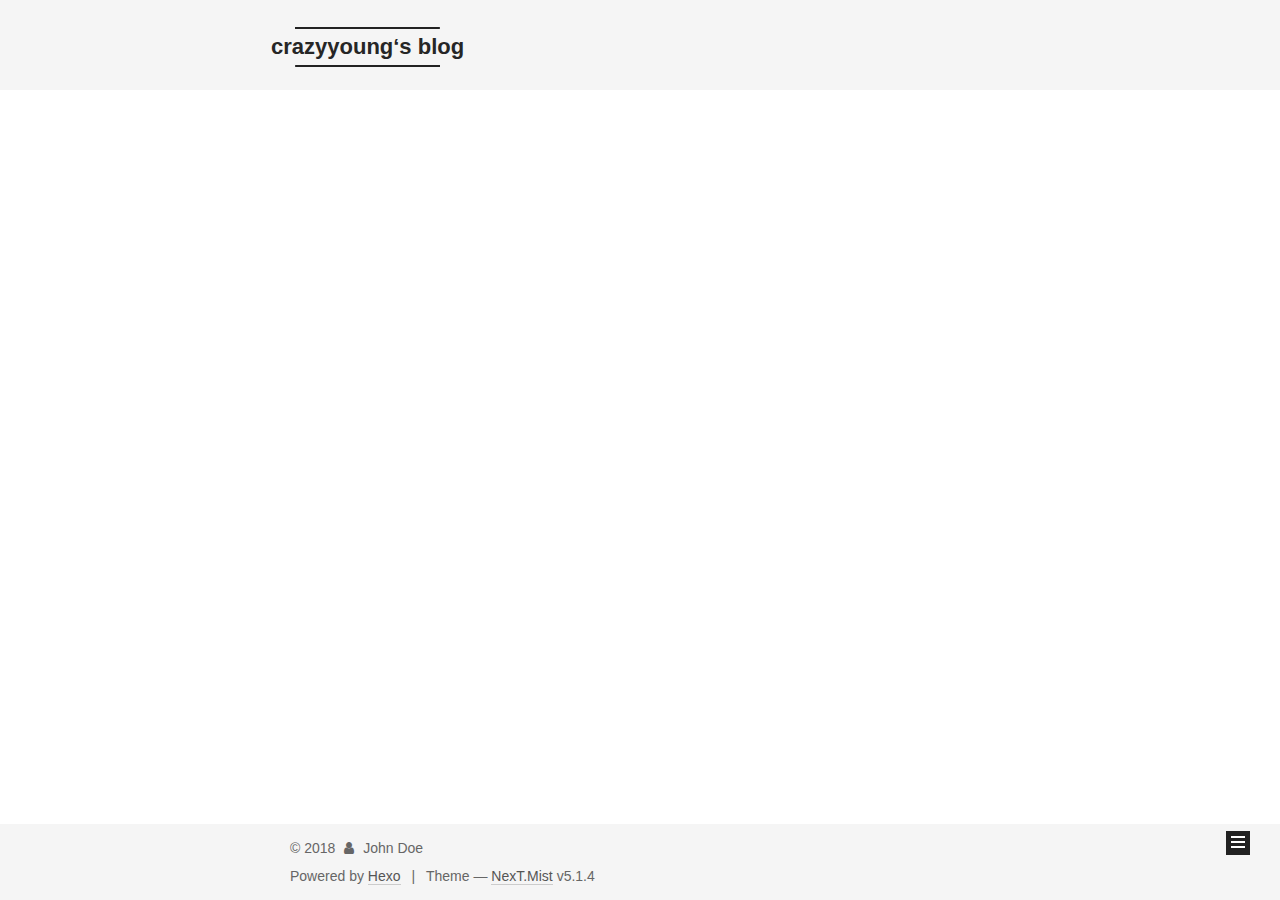
==== commit 7c073f57: "Site updated: 2018-05-23 18:51:44" ====
--- a/archives/index.html
+++ b/archives/index.html
@@ -5,7 +5,7 @@
   
 
 
-<html class="theme-next muse use-motion" lang="zh-CN">
+<html class="theme-next mist use-motion" lang="zh-CN">
 <head>
   <meta charset="UTF-8"/>
 <meta http-equiv="X-UA-Compatible" content="IE=edge" />
@@ -97,7 +97,7 @@
   var NexT = window.NexT || {};
   var CONFIG = {
     root: '/',
-    scheme: 'Muse',
+    scheme: 'Mist',
     version: '5.1.4',
     sidebar: {"position":"left","display":"post","offset":12,"b2t":false,"scrollpercent":false,"onmobile":false},
     fancybox: true,
@@ -425,7 +425,7 @@
 
 
 
-  <div class="theme-info">Theme &mdash; <a class="theme-link" target="_blank" href="https://github.com/iissnan/hexo-theme-next">NexT.Muse</a> v5.1.4</div>
+  <div class="theme-info">Theme &mdash; <a class="theme-link" target="_blank" href="https://github.com/iissnan/hexo-theme-next">NexT.Mist</a> v5.1.4</div>
 
 
 
--- a/css/main.css
+++ b/css/main.css
@@ -226,51 +226,51 @@
   margin: 20px 0 15px;
 }
 h1 {
+  font-size: 24px;
+}
+@media (max-width: 767px) {
+  h1 {
+    font-size: 20px;
+  }
+}
+h2 {
   font-size: 22px;
 }
 @media (max-width: 767px) {
-  h1 {
+  h2 {
     font-size: 18px;
   }
 }
-h2 {
+h3 {
   font-size: 20px;
 }
 @media (max-width: 767px) {
-  h2 {
+  h3 {
     font-size: 16px;
   }
 }
-h3 {
+h4 {
   font-size: 18px;
 }
 @media (max-width: 767px) {
-  h3 {
+  h4 {
     font-size: 14px;
   }
 }
-h4 {
+h5 {
   font-size: 16px;
 }
 @media (max-width: 767px) {
-  h4 {
+  h5 {
     font-size: 12px;
   }
 }
-h5 {
+h6 {
   font-size: 14px;
 }
 @media (max-width: 767px) {
-  h5 {
+  h6 {
     font-size: 10px;
-  }
-}
-h6 {
-  font-size: 12px;
-}
-@media (max-width: 767px) {
-  h6 {
-    font-size: 8px;
   }
 }
 p {
@@ -940,8 +940,8 @@
   display: inline-block;
   padding: 0 20px;
   font-size: 14px;
-  color: #fff;
-  background: #222;
+  color: #555;
+  background: transparent;
   border: 2px solid #222;
   text-decoration: none;
   border-radius: 0;
@@ -1101,7 +1101,7 @@
 }
 .site-meta {
   margin: 0;
-  text-align: center;
+  text-align: left;
 }
 @media (max-width: 767px) {
   .site-meta {
@@ -1112,12 +1112,12 @@
   position: relative;
   display: inline-block;
   padding: 0 40px;
-  color: #fff;
+  color: #222;
   background: #222;
   border-bottom: none;
 }
 .brand:hover {
-  color: #fff;
+  color: #222;
 }
 .logo {
   display: inline-block;
@@ -1348,7 +1348,7 @@
 .posts-collapse {
   position: relative;
   z-index: 1010;
-  margin-left: 55px;
+  margin-left: 0;
 }
 .posts-collapse::after {
   content: " ";
@@ -1822,7 +1822,7 @@
   width: 4px;
   height: 4px;
   border-radius: 50%;
-  background: #ff46d6;
+  background: #ec8a26;
 }
 .links-of-blogroll {
   font-size: 13px;
@@ -2585,78 +2585,322 @@
 .page-post-detail .comments {
   overflow: hidden;
 }
-@media (max-width: 767px) {
-  .header-inner,
-  .container .main-inner,
+h1,
+h2,
+h3,
+h4,
+h5,
+h6 {
+  margin: 20px 0 10px;
+}
+p {
+  margin: 0 0 25px 0;
+}
+a {
+  border-bottom-color: #ccc;
+}
+hr {
+  margin: 20px 0;
+  height: 2px;
+}
+.main-inner {
+  margin-top: 80px;
+}
+.header {
+  background: #f5f5f5;
+}
+.header-inner {
+  padding: 25px 0 20px;
+}
+.header-inner:before,
+.header-inner:after {
+  content: " ";
+  display: table;
+}
+.header-inner:after {
+  clear: both;
+}
+@media (max-width: 767px) {
+  .header-inner {
+    width: auto;
+    margin-bottom: 50px;
+    padding: 10px;
+  }
+}
+.site-meta {
+  float: left;
+  margin-left: -20px;
+  line-height: normal;
+}
+@media (max-width: 767px) {
+  .site-meta {
+    margin-left: 10px;
+  }
+}
+.site-meta .brand {
+  padding: 2px 1px;
+  background: none;
+}
+@media (max-width: 767px) {
+  .site-meta .brand {
+    display: block;
+  }
+}
+.site-meta .logo {
+  display: none;
+}
+.site-meta .site-title {
+  font-size: 22px;
+  font-weight: bolder;
+}
+@media (max-width: 767px) {
+  .site-meta .site-title {
+    line-height: 34px;
+  }
+}
+.logo-line-before,
+.logo-line-after {
+  display: block;
+  overflow: hidden;
+  margin: 0 auto;
+  width: 75%;
+}
+@media (max-width: 767px) {
+  .logo-line-before,
+  .logo-line-after {
+    display: none;
+  }
+}
+.logo-line-before i,
+.logo-line-after i {
+  position: relative;
+  display: block;
+  height: 2px;
+  background: #222;
+}
+@media (max-width: 767px) {
+  .logo-line-before i,
+  .logo-line-after i {
+    height: 3px;
+  }
+}
+.use-motion .logo-line-before i {
+  left: -100%;
+}
+.use-motion .logo-line-after i {
+  right: -100%;
+}
+.site-subtitle {
+  display: none;
+}
+.site-nav-toggle {
+  position: static;
+  float: right;
+}
+.menu {
+  float: right;
+  margin: 8px 0 0 0;
+}
+@media (max-width: 767px) {
+  .menu {
+    margin: 20px 0 0 0;
+    padding: 0;
+  }
+}
+.menu br {
+  display: none;
+}
+.menu .menu-item {
+  margin: 0;
+}
+@media (max-width: 767px) {
+  .menu .menu-item {
+    display: block;
+  }
+}
+.menu .menu-item a {
+  padding: 0 10px;
+  background: none;
+  border: none;
+  border-radius: 2px;
+  transition-property: background;
+}
+@media (max-width: 767px) {
+  .menu .menu-item a {
+    text-align: left;
+  }
+}
+.menu .menu-item a:hover {
+  background: #e1e1e1;
+}
+.menu a::before {
+  display: none;
+}
+@media (max-width: 767px) {
+  .menu a::before {
+    display: block;
+  }
+}
+@media (max-width: 767px) {
+  .menu {
+    float: none;
+  }
+}
+.site-search form {
+  display: none;
+}
+.posts-expand {
+  padding-top: 0;
+}
+.posts-expand .post-title,
+.posts-expand .post-meta {
+  text-align: left;
+}
+@media (max-width: 767px) {
+  .posts-expand .post-title,
+  .posts-expand .post-meta {
+    text-align: center;
+  }
+}
+.posts-expand .post-eof {
+  display: none;
+}
+.posts-expand .post {
+  margin-top: 120px;
+}
+.posts-expand .post:first-child {
+  margin-top: 0;
+}
+.posts-expand .post-meta {
+  margin-top: 5px;
+  margin-bottom: 20px;
+}
+.posts-expand .post-title {
+  position: relative;
+  font-size: 26px;
+  font-weight: 400;
+}
+@media (max-width: 767px) {
+  .posts-expand .post-title {
+    font-size: 22px;
+  }
+}
+@media (min-width: 1600px) {
+  .posts-expand .post-title {
+    font-size: 26px;
+  }
+}
+.posts-expand .post-title:hover:before {
+  background: #222;
+}
+@media (max-width: 767px) {
+  .posts-expand .post-body {
+    font-size: 12px;
+  }
+}
+.posts-expand .post-body img {
+  margin: 0;
+}
+.posts-expand .post-tags {
+  text-align: left;
+}
+.posts-expand .post-tags a {
+  padding: 1px 5px;
+  background: #f5f5f5;
+  border-bottom: none;
+}
+.posts-expand .post-tags a:hover {
+  background: #ccc;
+}
+.posts-expand .post-nav {
+  margin-top: 40px;
+}
+.post-button {
+  margin-top: 20px;
+  text-align: left;
+}
+.post-button a {
+  padding: 0;
+  font-size: 14px;
+  background: none;
+  border: none;
+  border-bottom: 2px solid #666;
+  transition-property: border;
+}
+@media (max-width: 767px) {
+  .post-button a {
+    font-size: 12px;
+  }
+}
+@media (min-width: 1600px) {
+  .post-button a {
+    font-size: 16px;
+  }
+}
+.post-button a:hover {
+  border-bottom-color: #222;
+}
+.links-of-blogroll-inline .links-of-blogroll-item {
+  display: inline-block;
+}
+.btn {
+  padding: 0 10px;
+  border-width: 2px;
+  border-radius: 0;
+}
+.headband {
+  display: none;
+}
+.site-search {
+  position: relative;
+  float: right;
+  margin-top: 5px;
+  padding-top: 3px;
+}
+@media (max-width: 767px) {
+  .site-search {
+    float: none;
+    padding: 0 10px;
+  }
+}
+@media (max-width: 767px) {
+  .container .main-inner {
+    width: auto;
+  }
+}
+.page-post-detail .post-title,
+.page-post-detail .post-meta {
+  text-align: center;
+}
+.page-post-detail .post-title:before {
+  display: none;
+}
+.page-post-detail .post-meta {
+  margin-bottom: 60px;
+}
+.pagination {
+  margin: 120px 0 0;
+  text-align: left;
+}
+@media (max-width: 767px) {
+  .pagination {
+    margin: 80px 10px 0;
+    text-align: center;
+  }
+}
+.footer {
+  margin-top: 80px;
+  padding: 10px 0;
+  background: #f5f5f5;
+  color: #666;
+}
+.footer-inner {
+  margin: 0 auto;
+  text-align: left;
+}
+@media (max-width: 767px) {
   .footer-inner {
     width: auto;
-  }
-}
-embed {
-  display: block;
-  margin: 0px auto 25px auto;
-}
-.custom-logo .site-meta-headline {
-  text-align: center;
-}
-.custom-logo .brand {
-  background: none;
-}
-.custom-logo .site-title {
-  margin: 10px auto 0;
-  font-size: 24px;
-  color: #222;
-}
-.custom-logo .site-title a {
-  border: none;
-}
-.custom-logo-image {
-  margin: 0 auto;
-  padding: 5px;
-  max-width: 150px;
-  background: #fff;
-}
-@media (max-width: 767px) {
-  .site-nav {
-    position: absolute;
-    left: 0;
-    top: 52px;
-    margin: 0;
-    width: 100%;
-    padding: 0;
-    background: #fff;
-    border-bottom: 1px solid #ddd;
-    z-index: 1030;
-  }
-}
-@media (max-width: 767px) {
-  .menu {
-    text-align: left;
-  }
-}
-@media (max-width: 767px) {
-  .menu .menu-item {
-    display: block;
-    margin: 0 10px;
-    vertical-align: top;
-  }
-}
-@media (max-width: 767px) {
-  .menu .menu-item br {
-    display: none;
-  }
-}
-@media (max-width: 767px) {
-  .menu .menu-item a {
-    padding: 5px 10px;
-  }
-}
-.menu .menu-item .fa {
-  margin-right: 0;
-}
-.site-search form {
-  display: none;
-}
-.links-of-blogroll-inline .links-of-blogroll-item {
-  display: inline-block;
-}
+    text-align: center;
+  }
+}
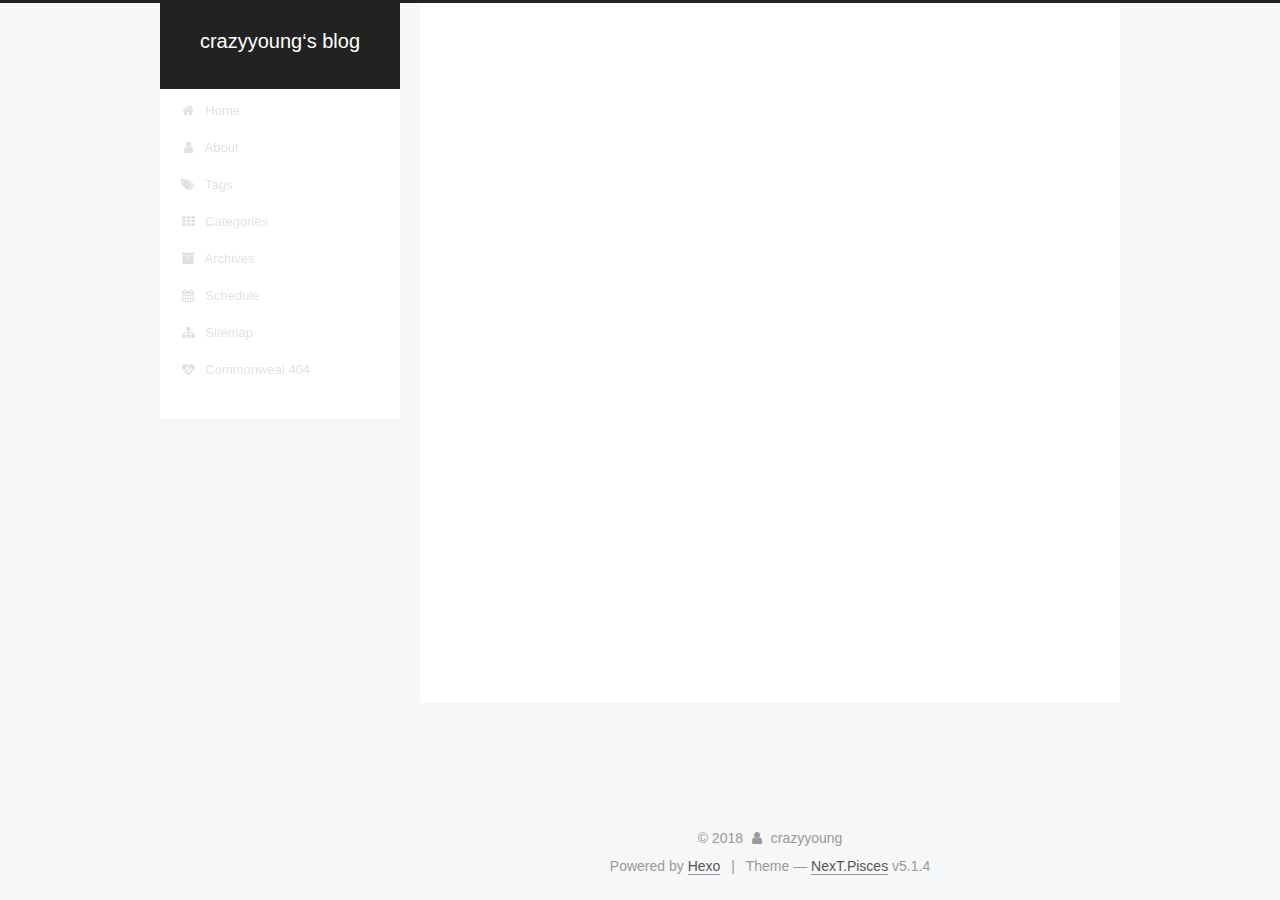
==== commit 408f9ea8: "Site updated: 2018-05-23 18:53:34" ====
--- a/archives/index.html
+++ b/archives/index.html
@@ -5,7 +5,7 @@
   
 
 
-<html class="theme-next mist use-motion" lang="zh-CN">
+<html class="theme-next pisces use-motion" lang="zh-CN">
 <head>
   <meta charset="UTF-8"/>
 <meta http-equiv="X-UA-Compatible" content="IE=edge" />
@@ -97,7 +97,7 @@
   var NexT = window.NexT || {};
   var CONFIG = {
     root: '/',
-    scheme: 'Mist',
+    scheme: 'Pisces',
     version: '5.1.4',
     sidebar: {"position":"left","display":"post","offset":12,"b2t":false,"scrollpercent":false,"onmobile":false},
     fancybox: true,
@@ -190,12 +190,72 @@
         </li>
       
         
+        <li class="menu-item menu-item-about">
+          <a href="/about/" rel="section">
+            
+              <i class="menu-item-icon fa fa-fw fa-user"></i> <br />
+            
+            About
+          </a>
+        </li>
+      
+        
+        <li class="menu-item menu-item-tags">
+          <a href="/tags/" rel="section">
+            
+              <i class="menu-item-icon fa fa-fw fa-tags"></i> <br />
+            
+            Tags
+          </a>
+        </li>
+      
+        
+        <li class="menu-item menu-item-categories">
+          <a href="/categories/" rel="section">
+            
+              <i class="menu-item-icon fa fa-fw fa-th"></i> <br />
+            
+            Categories
+          </a>
+        </li>
+      
+        
         <li class="menu-item menu-item-archives">
           <a href="/archives/" rel="section">
             
               <i class="menu-item-icon fa fa-fw fa-archive"></i> <br />
             
             Archives
+          </a>
+        </li>
+      
+        
+        <li class="menu-item menu-item-schedule">
+          <a href="/schedule/" rel="section">
+            
+              <i class="menu-item-icon fa fa-fw fa-calendar"></i> <br />
+            
+            Schedule
+          </a>
+        </li>
+      
+        
+        <li class="menu-item menu-item-sitemap">
+          <a href="/sitemap.xml" rel="section">
+            
+              <i class="menu-item-icon fa fa-fw fa-sitemap"></i> <br />
+            
+            Sitemap
+          </a>
+        </li>
+      
+        
+        <li class="menu-item menu-item-commonweal">
+          <a href="/404/" rel="section">
+            
+              <i class="menu-item-icon fa fa-fw fa-heartbeat"></i> <br />
+            
+            Commonweal 404
           </a>
         </li>
       
@@ -355,7 +415,7 @@
         <div class="site-overview">
           <div class="site-author motion-element" itemprop="author" itemscope itemtype="http://schema.org/Person">
             
-              <p class="site-author-name" itemprop="name">John Doe</p>
+              <p class="site-author-name" itemprop="name">crazyyoung</p>
               <p class="site-description motion-element" itemprop="description">this is simple blog</p>
           </div>
 
@@ -411,7 +471,7 @@
   <span class="with-love">
     <i class="fa fa-user"></i>
   </span>
-  <span class="author" itemprop="copyrightHolder">John Doe</span>
+  <span class="author" itemprop="copyrightHolder">crazyyoung</span>
 
   
 </div>
@@ -425,7 +485,7 @@
 
 
 
-  <div class="theme-info">Theme &mdash; <a class="theme-link" target="_blank" href="https://github.com/iissnan/hexo-theme-next">NexT.Mist</a> v5.1.4</div>
+  <div class="theme-info">Theme &mdash; <a class="theme-link" target="_blank" href="https://github.com/iissnan/hexo-theme-next">NexT.Pisces</a> v5.1.4</div>
 
 
 
@@ -525,6 +585,13 @@
   
   
 
+
+  <script type="text/javascript" src="/js/src/affix.js?v=5.1.4"></script>
+
+  <script type="text/javascript" src="/js/src/schemes/pisces.js?v=5.1.4"></script>
+
+
+
   
 
   
--- a/css/main.css
+++ b/css/main.css
@@ -189,7 +189,7 @@
   font-size: 14px;
   line-height: 2;
   color: #555;
-  background: #fff;
+  background: #f5f7f9;
 }
 @media (max-width: 767px) {
   body {
@@ -226,51 +226,51 @@
   margin: 20px 0 15px;
 }
 h1 {
-  font-size: 24px;
+  font-size: 22px;
 }
 @media (max-width: 767px) {
   h1 {
-    font-size: 20px;
+    font-size: 18px;
   }
 }
 h2 {
-  font-size: 22px;
+  font-size: 20px;
 }
 @media (max-width: 767px) {
   h2 {
-    font-size: 18px;
+    font-size: 16px;
   }
 }
 h3 {
-  font-size: 20px;
+  font-size: 18px;
 }
 @media (max-width: 767px) {
   h3 {
-    font-size: 16px;
+    font-size: 14px;
   }
 }
 h4 {
-  font-size: 18px;
+  font-size: 16px;
 }
 @media (max-width: 767px) {
   h4 {
-    font-size: 14px;
+    font-size: 12px;
   }
 }
 h5 {
-  font-size: 16px;
+  font-size: 14px;
 }
 @media (max-width: 767px) {
   h5 {
-    font-size: 12px;
+    font-size: 10px;
   }
 }
 h6 {
-  font-size: 14px;
+  font-size: 12px;
 }
 @media (max-width: 767px) {
   h6 {
-    font-size: 10px;
+    font-size: 8px;
   }
 }
 p {
@@ -653,8 +653,8 @@
 @media (min-width: 992px) {
   .full-image.full-image.full-image.full-image {
     max-width: none;
-    width: 110%;
-    margin: 25px -5%;
+    width: 118%;
+    margin: 0 -9%;
   }
 }
 .blockquote-center,
@@ -941,10 +941,10 @@
   padding: 0 20px;
   font-size: 14px;
   color: #555;
-  background: transparent;
-  border: 2px solid #222;
+  background: #fff;
+  border: 2px solid #555;
   text-decoration: none;
-  border-radius: 0;
+  border-radius: 2px;
   transition-property: background-color;
   transition-duration: 0.2s;
   transition-timing-function: ease-in-out;
@@ -953,8 +953,8 @@
 }
 .btn:hover {
   border-color: #222;
-  color: #222;
-  background: #fff;
+  color: #fff;
+  background: #222;
 }
 .btn +.btn {
   margin: 0 0 8px 8px;
@@ -1066,7 +1066,7 @@
   width: 24px;
   background: #222;
   font-size: 12px;
-  opacity: 1;
+  opacity: 0.6;
   color: #fff;
   cursor: pointer;
   text-align: center;
@@ -1087,7 +1087,7 @@
   }
 }
 .back-to-top.back-to-top-on {
-  bottom: 19px;
+  bottom: 30px;
 }
 .header {
   background: transparent;
@@ -1101,7 +1101,7 @@
 }
 .site-meta {
   margin: 0;
-  text-align: left;
+  text-align: center;
 }
 @media (max-width: 767px) {
   .site-meta {
@@ -1112,12 +1112,12 @@
   position: relative;
   display: inline-block;
   padding: 0 40px;
-  color: #222;
+  color: #fff;
   background: #222;
   border-bottom: none;
 }
 .brand:hover {
-  color: #222;
+  color: #fff;
 }
 .logo {
   display: inline-block;
@@ -1136,7 +1136,7 @@
 .site-subtitle {
   margin-top: 10px;
   font-size: 13px;
-  color: #999;
+  color: #ddd;
 }
 .use-motion .brand {
   opacity: 0;
@@ -1209,7 +1209,8 @@
   transition-timing-function: ease-in-out;
   transition-delay: 0s;
 }
-.menu .menu-item a:hover {
+.menu .menu-item a:hover,
+.menu-item-active a {
   border-bottom-color: #222;
 }
 .menu .menu-item .fa {
@@ -1348,7 +1349,7 @@
 .posts-collapse {
   position: relative;
   z-index: 1010;
-  margin-left: 0;
+  margin-left: 55px;
 }
 .posts-collapse::after {
   content: " ";
@@ -1738,20 +1739,20 @@
   display: block;
   margin: 0 auto;
   padding: 2px;
-  max-width: 96px;
+  max-width: 120px;
   height: auto;
-  border: 2px solid #333;
+  border: 1px solid #eee;
 }
 .site-author-name {
-  margin: 5px 0 0;
+  margin: 0;
   text-align: center;
-  color: #f5f5f5;
-  font-weight: normal;
+  color: #222;
+  font-weight: 600;
 }
 .site-description {
-  margin-top: 5px;
+  margin-top: 0;
   text-align: center;
-  font-size: 14px;
+  font-size: 13px;
   color: #999;
 }
 .site-state {
@@ -1763,7 +1764,7 @@
 .site-state-item {
   display: inline-block;
   padding: 0 15px;
-  border-left: 1px solid #333;
+  border-left: 1px solid #eee;
 }
 .site-state-item:first-child {
   border-left: none;
@@ -1776,11 +1777,11 @@
   text-align: center;
   color: inherit;
   font-weight: 600;
-  font-size: 18px;
+  font-size: 16px;
 }
 .site-state-item-name {
   font-size: 13px;
-  color: inherit;
+  color: #999;
 }
 .feed-link {
   margin-top: 20px;
@@ -1822,7 +1823,7 @@
   width: 4px;
   height: 4px;
   border-radius: 50%;
-  background: #ec8a26;
+  background: #1dc7e0;
 }
 .links-of-blogroll {
   font-size: 13px;
@@ -1860,7 +1861,7 @@
   color: #555;
 }
 .sidebar-nav li:hover {
-  color: #f5f5f5;
+  color: #fc6423;
 }
 .page-post-detail .sidebar-nav-toc {
   padding: 0 5px;
@@ -1869,11 +1870,11 @@
   margin-left: 10px;
 }
 .sidebar-nav .sidebar-nav-active {
-  color: #87daff;
-  border-bottom-color: #87daff;
+  color: #fc6423;
+  border-bottom-color: #fc6423;
 }
 .sidebar-nav .sidebar-nav-active:hover {
-  color: #87daff;
+  color: #fc6423;
 }
 .sidebar-panel {
   display: none;
@@ -1906,12 +1907,12 @@
   transition-timing-function: ease-in-out;
   transition-delay: 0s;
   transition-property: all;
-  color: #999;
-  border-bottom-color: #555;
+  color: #666;
+  border-bottom-color: #ccc;
 }
 .post-toc ol a:hover {
-  color: #ccc;
-  border-bottom-color: #ccc;
+  color: #000;
+  border-bottom-color: #000;
 }
 .post-toc .nav-item {
   overflow: hidden;
@@ -1933,14 +1934,14 @@
   display: block;
 }
 .post-toc .nav .active > a {
-  color: #87daff;
-  border-bottom-color: #87daff;
+  color: #fc6423;
+  border-bottom-color: #fc6423;
 }
 .post-toc .nav .active-current > a {
-  color: #87daff;
+  color: #fc6423;
 }
 .post-toc .nav .active-current > a:hover {
-  color: #87daff;
+  color: #fc6423;
 }
 .footer {
   font-size: 14px;
@@ -2345,6 +2346,16 @@
   transform: translate(-50%, -50%);
   color: #ccc;
 }
+@media (min-width: 768px) and (max-width: 991px) {
+  .busuanzi-count {
+    width: auto;
+  }
+}
+@media (max-width: 767px) {
+  .busuanzi-count {
+    width: auto;
+  }
+}
 .site-uv,
 .site-pv,
 .page-pv {
@@ -2580,327 +2591,403 @@
   }
 }
 .page-post-detail .sidebar-toggle-line {
-  background: #87daff;
+  background: #fc6423;
 }
 .page-post-detail .comments {
   overflow: hidden;
 }
-h1,
-h2,
-h3,
-h4,
-h5,
-h6 {
-  margin: 20px 0 10px;
-}
-p {
-  margin: 0 0 25px 0;
-}
-a {
-  border-bottom-color: #ccc;
-}
-hr {
-  margin: 20px 0;
-  height: 2px;
-}
-.main-inner {
-  margin-top: 80px;
-}
 .header {
-  background: #f5f5f5;
+  position: relative;
+  margin: 0 auto;
+  width: 960px;
+}
+@media (min-width: 768px) and (max-width: 991px) {
+  .header {
+    width: auto;
+  }
+}
+@media (max-width: 767px) {
+  .header {
+    width: auto;
+  }
 }
 .header-inner {
-  padding: 25px 0 20px;
-}
-.header-inner:before,
-.header-inner:after {
+  position: absolute;
+  top: 0;
+  overflow: hidden;
+  padding: 0;
+  width: 240px;
+  background: #fff;
+  box-shadow: initial;
+  border-radius: initial;
+}
+@media (min-width: 1600px) {
+  .container .header-inner {
+    width: 240px;
+  }
+}
+@media (min-width: 768px) and (max-width: 991px) {
+  .header-inner {
+    position: relative;
+    width: auto;
+    border-radius: initial;
+  }
+}
+@media (max-width: 767px) {
+  .header-inner {
+    position: relative;
+    width: auto;
+    border-radius: initial;
+  }
+}
+.main:before,
+.main:after {
   content: " ";
   display: table;
 }
-.header-inner:after {
+.main:after {
   clear: both;
 }
-@media (max-width: 767px) {
-  .header-inner {
+@media (min-width: 768px) and (max-width: 991px) {
+  .main {
+    padding-bottom: 100px;
+  }
+}
+@media (max-width: 767px) {
+  .main {
+    padding-bottom: 100px;
+  }
+}
+.container .main-inner {
+  width: 960px;
+}
+@media (min-width: 768px) and (max-width: 991px) {
+  .container .main-inner {
     width: auto;
-    margin-bottom: 50px;
-    padding: 10px;
-  }
+  }
+}
+@media (max-width: 767px) {
+  .container .main-inner {
+    width: auto;
+  }
+}
+.content-wrap {
+  float: right;
+  box-sizing: border-box;
+  padding: 40px;
+  width: 700px;
+  background: #fff;
+  min-height: 700px;
+  box-shadow: initial;
+  border-radius: initial;
+}
+@media (min-width: 768px) and (max-width: 991px) {
+  .content-wrap {
+    width: 100%;
+    padding: 20px;
+    border-radius: initial;
+  }
+}
+@media (max-width: 767px) {
+  .content-wrap {
+    width: 100%;
+    padding: 20px;
+    min-height: auto;
+    border-radius: initial;
+  }
+}
+.sidebar {
+  position: static;
+  float: left;
+  margin-top: 300px;
+  width: 240px;
+  background: #f5f7f9;
+  box-shadow: none;
+}
+@media (min-width: 768px) and (max-width: 991px) {
+  .sidebar {
+    display: none;
+  }
+}
+@media (max-width: 767px) {
+  .sidebar {
+    display: none;
+  }
+}
+.sidebar-toggle {
+  display: none;
+}
+.footer-inner {
+  width: 960px;
+  padding-left: 260px;
+}
+@media (min-width: 768px) and (max-width: 991px) {
+  .footer-inner {
+    width: auto;
+    padding-left: 0 !important;
+    padding-right: 0 !important;
+  }
+}
+@media (max-width: 767px) {
+  .footer-inner {
+    width: auto;
+    padding-left: 0 !important;
+    padding-right: 0 !important;
+  }
+}
+.sidebar-position-right .header-inner {
+  right: 0;
+}
+.sidebar-position-right .content-wrap {
+  float: left;
+}
+.sidebar-position-right .sidebar {
+  float: right;
+}
+.sidebar-position-right .footer-inner {
+  padding-left: 0;
+  padding-right: 260px;
+}
+.site-brand-wrapper {
+  position: relative;
 }
 .site-meta {
-  float: left;
-  margin-left: -20px;
-  line-height: normal;
-}
-@media (max-width: 767px) {
+  padding: 20px 0;
+  color: #fff;
+  background: #222;
+}
+@media (min-width: 768px) and (max-width: 991px) {
   .site-meta {
-    margin-left: 10px;
-  }
-}
-.site-meta .brand {
-  padding: 2px 1px;
+    box-shadow: 0 0 16px rgba(0,0,0,0.5);
+  }
+}
+@media (max-width: 767px) {
+  .site-meta {
+    box-shadow: 0 0 16px rgba(0,0,0,0.5);
+  }
+}
+.brand {
+  padding: 0;
   background: none;
 }
-@media (max-width: 767px) {
-  .site-meta .brand {
-    display: block;
-  }
-}
-.site-meta .logo {
-  display: none;
-}
-.site-meta .site-title {
-  font-size: 22px;
-  font-weight: bolder;
-}
-@media (max-width: 767px) {
-  .site-meta .site-title {
-    line-height: 34px;
-  }
-}
-.logo-line-before,
-.logo-line-after {
-  display: block;
-  overflow: hidden;
-  margin: 0 auto;
-  width: 75%;
-}
-@media (max-width: 767px) {
-  .logo-line-before,
-  .logo-line-after {
-    display: none;
-  }
-}
-.logo-line-before i,
-.logo-line-after i {
-  position: relative;
-  display: block;
-  height: 2px;
-  background: #222;
-}
-@media (max-width: 767px) {
-  .logo-line-before i,
-  .logo-line-after i {
-    height: 3px;
-  }
-}
-.use-motion .logo-line-before i {
-  left: -100%;
-}
-.use-motion .logo-line-after i {
-  right: -100%;
+.brand:hover {
+  color: #fff;
 }
 .site-subtitle {
-  display: none;
-}
-.site-nav-toggle {
-  position: static;
-  float: right;
-}
-.menu {
-  float: right;
-  margin: 8px 0 0 0;
-}
-@media (max-width: 767px) {
-  .menu {
-    margin: 20px 0 0 0;
-    padding: 0;
-  }
-}
-.menu br {
-  display: none;
-}
-.menu .menu-item {
-  margin: 0;
-}
-@media (max-width: 767px) {
-  .menu .menu-item {
-    display: block;
-  }
-}
-.menu .menu-item a {
-  padding: 0 10px;
-  background: none;
-  border: none;
-  border-radius: 2px;
-  transition-property: background;
-}
-@media (max-width: 767px) {
-  .menu .menu-item a {
-    text-align: left;
-  }
-}
-.menu .menu-item a:hover {
-  background: #e1e1e1;
-}
-.menu a::before {
-  display: none;
-}
-@media (max-width: 767px) {
-  .menu a::before {
-    display: block;
-  }
-}
-@media (max-width: 767px) {
-  .menu {
-    float: none;
-  }
+  margin: 10px 10px 0;
+  font-weight: initial;
 }
 .site-search form {
   display: none;
 }
-.posts-expand {
-  padding-top: 0;
-}
-.posts-expand .post-title,
-.posts-expand .post-meta {
+.site-nav {
+  border-top: none;
+}
+@media (min-width: 768px) and (max-width: 991px) {
+  .site-nav {
+    display: none !important;
+  }
+}
+@media (min-width: 768px) and (max-width: 991px) {
+  .site-nav-on {
+    display: block !important;
+  }
+}
+.menu .menu-item {
+  display: block;
+  margin: 0;
+}
+.menu .menu-item a {
+  position: relative;
+  box-sizing: border-box;
+  padding: 5px 20px;
   text-align: left;
-}
-@media (max-width: 767px) {
-  .posts-expand .post-title,
-  .posts-expand .post-meta {
-    text-align: center;
-  }
-}
-.posts-expand .post-eof {
+  line-height: inherit;
+  transition-property: background-color;
+  transition-duration: 0.2s;
+  transition-timing-function: ease-in-out;
+  transition-delay: 0s;
+}
+.menu .menu-item a:hover,
+.menu-item-active a {
+  background: #f9f9f9;
+  border-bottom-color: #fff;
+}
+.menu .menu-item br {
   display: none;
 }
-.posts-expand .post {
-  margin-top: 120px;
-}
-.posts-expand .post:first-child {
+.menu-item-active a:after {
+  content: " ";
+  position: absolute;
+  top: 50%;
+  margin-top: -3px;
+  right: 15px;
+  width: 6px;
+  height: 6px;
+  border-radius: 50%;
+  background-color: #bbb;
+}
+.btn-bar {
+  background-color: #fff;
+}
+.site-nav-toggle {
+  left: 20px;
+  top: 50%;
+  -webkit-transform: translateY(-50%);
+  -webkit-transform: translateY(-50%);
+  -moz-transform: translateY(-50%);
+  -ms-transform: translateY(-50%);
+  -o-transform: translateY(-50%);
+  transform: translateY(-50%);
+}
+@media (min-width: 768px) and (max-width: 991px) {
+  .site-nav-toggle {
+    display: block;
+  }
+}
+.use-motion .sidebar .motion-element {
+  opacity: 1;
+}
+.sidebar {
+  margin-left: -100%;
+  right: auto;
+  bottom: auto;
+  -webkit-transform: none;
+}
+.sidebar-inner {
+  box-sizing: border-box;
+  width: 240px;
+  color: #555;
+  background: #fff;
+  box-shadow: initial;
+  border-radius: initial;
+  opacity: 0;
+}
+.sidebar-inner.affix {
+  position: fixed;
+  top: 12px;
+}
+.sidebar-inner.affix-bottom {
+  position: absolute;
+}
+.site-overview {
+  text-align: left;
+}
+.site-author:before,
+.site-author:after {
+  content: " ";
+  display: table;
+}
+.site-author:after {
+  clear: both;
+}
+.sidebar a {
+  color: #555;
+}
+.sidebar a:hover {
+  color: #222;
+}
+.site-state-item {
+  padding: 0 10px;
+}
+.links-of-author-item a:before {
+  display: none;
+}
+.links-of-author-item a {
+  border-bottom: none;
+  text-decoration: underline;
+}
+.feed-link {
+  border-top: 1px dotted #ccc;
+  border-bottom: 1px dotted #ccc;
+  text-align: center;
+}
+.feed-link a {
+  display: block;
+  color: #fc6423;
+  border: none;
+}
+.feed-link a:hover {
+  background: none;
+  color: #e34603;
+}
+.feed-link a:hover i {
+  color: #e34603;
+}
+.links-of-author {
+  display: flex;
+  flex-wrap: wrap;
+  justify-content: center;
+}
+.links-of-author-item {
+  margin: 5px 0 0;
+  width: 50%;
+}
+.links-of-author-item a {
+  max-width: 216px;
+  box-sizing: border-box;
+  display: inline-block;
+  margin-right: 0;
+  margin-bottom: 0;
+  padding: 0 5px;
+  overflow: hidden;
+  white-space: nowrap;
+  text-overflow: ellipsis;
+}
+.links-of-author-item a {
+  display: block;
+  text-decoration: none;
+}
+.links-of-author-item a:hover {
+  border-radius: 4px;
+  background: #eee;
+}
+.links-of-author-item .fa {
+  margin-right: 2px;
+  font-size: 16px;
+}
+.links-of-author-item .fa-globe {
+  font-size: 15px;
+}
+.links-of-blogroll {
+  text-align: center;
+  margin-top: 20px;
+  padding: 3px 0 0;
+  border-top: 1px dotted #ccc;
+}
+.links-of-blogroll-title {
   margin-top: 0;
 }
-.posts-expand .post-meta {
-  margin-top: 5px;
-  margin-bottom: 20px;
-}
-.posts-expand .post-title {
-  position: relative;
-  font-size: 26px;
-  font-weight: 400;
-}
-@media (max-width: 767px) {
-  .posts-expand .post-title {
-    font-size: 22px;
-  }
-}
-@media (min-width: 1600px) {
-  .posts-expand .post-title {
-    font-size: 26px;
-  }
-}
-.posts-expand .post-title:hover:before {
-  background: #222;
-}
-@media (max-width: 767px) {
-  .posts-expand .post-body {
-    font-size: 12px;
-  }
-}
-.posts-expand .post-body img {
-  margin: 0;
-}
-.posts-expand .post-tags {
-  text-align: left;
-}
-.posts-expand .post-tags a {
-  padding: 1px 5px;
-  background: #f5f5f5;
-  border-bottom: none;
-}
-.posts-expand .post-tags a:hover {
-  background: #ccc;
-}
-.posts-expand .post-nav {
-  margin-top: 40px;
-}
-.post-button {
-  margin-top: 20px;
-  text-align: left;
-}
-.post-button a {
+.links-of-blogroll-item {
   padding: 0;
-  font-size: 14px;
-  background: none;
-  border: none;
-  border-bottom: 2px solid #666;
-  transition-property: border;
-}
-@media (max-width: 767px) {
-  .post-button a {
-    font-size: 12px;
-  }
-}
-@media (min-width: 1600px) {
-  .post-button a {
-    font-size: 16px;
-  }
-}
-.post-button a:hover {
-  border-bottom-color: #222;
+}
+.links-of-blogroll-inline:before,
+.links-of-blogroll-inline:after {
+  content: " ";
+  display: table;
+}
+.links-of-blogroll-inline:after {
+  clear: both;
 }
 .links-of-blogroll-inline .links-of-blogroll-item {
-  display: inline-block;
-}
-.btn {
-  padding: 0 10px;
-  border-width: 2px;
-  border-radius: 0;
-}
-.headband {
-  display: none;
-}
-.site-search {
-  position: relative;
-  float: right;
-  margin-top: 5px;
-  padding-top: 3px;
-}
-@media (max-width: 767px) {
-  .site-search {
-    float: none;
-    padding: 0 10px;
-  }
-}
-@media (max-width: 767px) {
-  .container .main-inner {
-    width: auto;
-  }
-}
-.page-post-detail .post-title,
-.page-post-detail .post-meta {
-  text-align: center;
-}
-.page-post-detail .post-title:before {
-  display: none;
-}
-.page-post-detail .post-meta {
-  margin-bottom: 60px;
-}
-.pagination {
-  margin: 120px 0 0;
-  text-align: left;
-}
-@media (max-width: 767px) {
-  .pagination {
-    margin: 80px 10px 0;
-    text-align: center;
-  }
-}
-.footer {
-  margin-top: 80px;
-  padding: 10px 0;
-  background: #f5f5f5;
-  color: #666;
-}
-.footer-inner {
-  margin: 0 auto;
-  text-align: left;
-}
-@media (max-width: 767px) {
-  .footer-inner {
-    width: auto;
-    text-align: center;
-  }
-}
+  margin: 5px 0 0;
+  width: 50%;
+  display: inline-block;
+  width: unset;
+}
+.links-of-blogroll-inline .links-of-blogroll-item a {
+  max-width: 216px;
+  box-sizing: border-box;
+  display: inline-block;
+  margin-right: 0;
+  margin-bottom: 0;
+  padding: 0 5px;
+  overflow: hidden;
+  white-space: nowrap;
+  text-overflow: ellipsis;
+}
+@media (max-width: 767px) {
+  .post-body {
+    text-align: justify;
+  }
+}
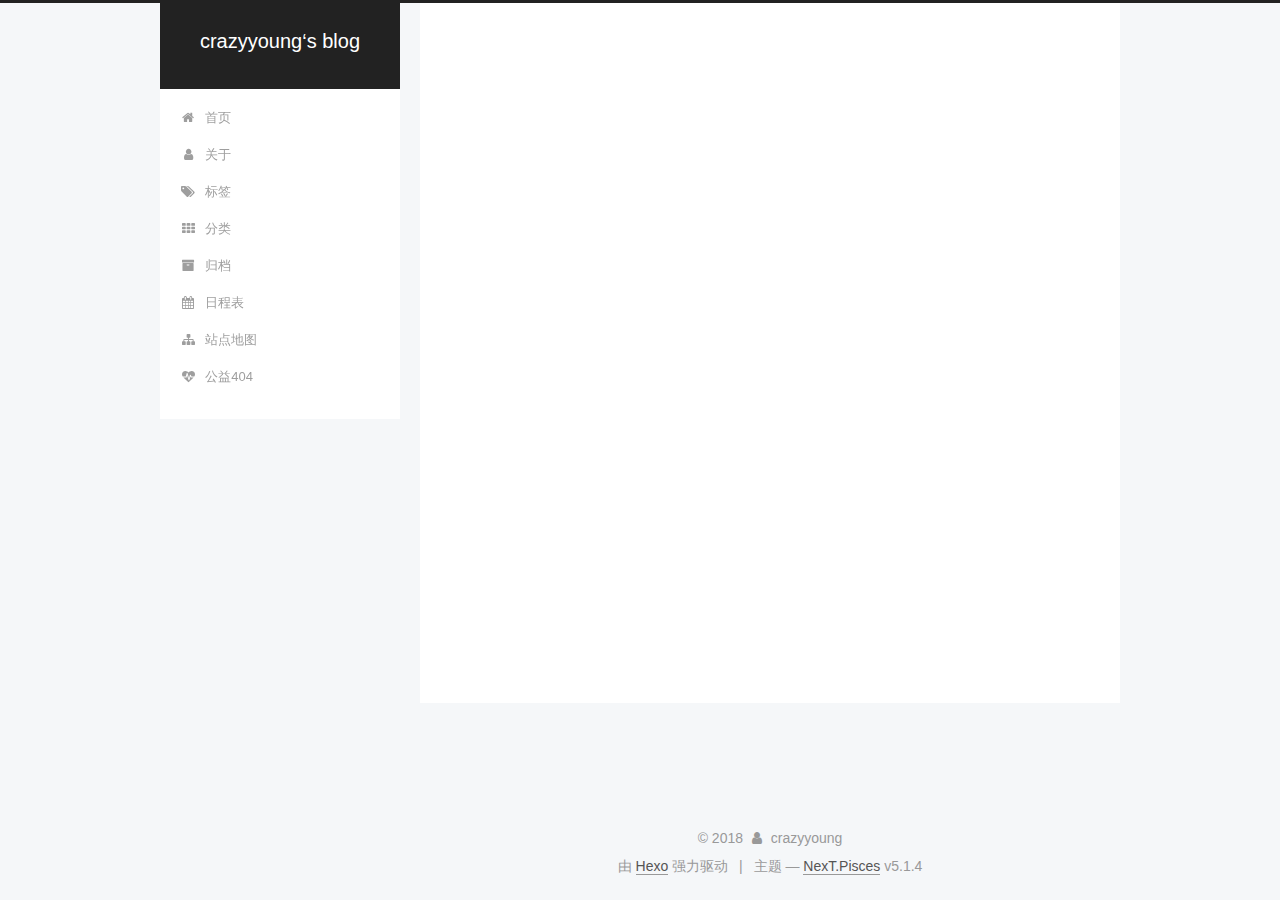
==== commit 326dd58f: "Site updated: 2018-05-24 18:12:45" ====
--- a/archives/index.html
+++ b/archives/index.html
@@ -5,7 +5,7 @@
   
 
 
-<html class="theme-next pisces use-motion" lang="zh-CN">
+<html class="theme-next pisces use-motion" lang="zh-Hans">
 <head>
   <meta charset="UTF-8"/>
 <meta http-equiv="X-UA-Compatible" content="IE=edge" />
@@ -86,7 +86,7 @@
 <meta property="og:url" content="http://yoursite.com/archives/index.html">
 <meta property="og:site_name" content="crazyyoung‘s blog">
 <meta property="og:description" content="this is simple blog">
-<meta property="og:locale" content="zh-CN">
+<meta property="og:locale" content="zh-Hans">
 <meta name="twitter:card" content="summary">
 <meta name="twitter:title" content="crazyyoung‘s blog">
 <meta name="twitter:description" content="this is simple blog">
@@ -105,7 +105,7 @@
     motion: {"enable":true,"async":false,"transition":{"post_block":"fadeIn","post_header":"slideDownIn","post_body":"slideDownIn","coll_header":"slideLeftIn","sidebar":"slideUpIn"}},
     duoshuo: {
       userId: '0',
-      author: 'Author'
+      author: '博主'
     },
     algolia: {
       applicationID: '',
@@ -125,7 +125,7 @@
 
 
 
-  <title>Archive | crazyyoung‘s blog</title>
+  <title>归档 | crazyyoung‘s blog</title>
   
 
 
@@ -137,7 +137,7 @@
 
 </head>
 
-<body itemscope itemtype="http://schema.org/WebPage" lang="zh-CN">
+<body itemscope itemtype="http://schema.org/WebPage" lang="zh-Hans">
 
   
   
@@ -185,7 +185,7 @@
             
               <i class="menu-item-icon fa fa-fw fa-home"></i> <br />
             
-            Home
+            首页
           </a>
         </li>
       
@@ -195,7 +195,7 @@
             
               <i class="menu-item-icon fa fa-fw fa-user"></i> <br />
             
-            About
+            关于
           </a>
         </li>
       
@@ -205,7 +205,7 @@
             
               <i class="menu-item-icon fa fa-fw fa-tags"></i> <br />
             
-            Tags
+            标签
           </a>
         </li>
       
@@ -215,7 +215,7 @@
             
               <i class="menu-item-icon fa fa-fw fa-th"></i> <br />
             
-            Categories
+            分类
           </a>
         </li>
       
@@ -225,7 +225,7 @@
             
               <i class="menu-item-icon fa fa-fw fa-archive"></i> <br />
             
-            Archives
+            归档
           </a>
         </li>
       
@@ -235,7 +235,7 @@
             
               <i class="menu-item-icon fa fa-fw fa-calendar"></i> <br />
             
-            Schedule
+            日程表
           </a>
         </li>
       
@@ -245,7 +245,7 @@
             
               <i class="menu-item-icon fa fa-fw fa-sitemap"></i> <br />
             
-            Sitemap
+            站点地图
           </a>
         </li>
       
@@ -255,7 +255,7 @@
             
               <i class="menu-item-icon fa fa-fw fa-heartbeat"></i> <br />
             
-            Commonweal 404
+            公益404
           </a>
         </li>
       
@@ -291,7 +291,7 @@
         
           
         
-        Um..! 2 posts in total. Keep on posting.
+        嗯..! 目前共计 1 篇日志。 继续努力。
       </span>
 
       
@@ -315,46 +315,9 @@
 
       <h2 class="post-title">
         
-            <a class="post-title-link" href="/2018/05/22/test/" itemprop="url">
-              
-                <span itemprop="name">test</span>
-              
-            </a>
-        
-      </h2>
-
-      <div class="post-meta">
-        <time class="post-time" itemprop="dateCreated"
-              datetime="2018-05-22T18:50:27+08:00"
-              content="2018-05-22" >
-          05-22
-        </time>
-      </div>
-
-    </header>
-  </article>
-
-
-
-      
-
-        
-        
-        
-
-        
-        
-
-        
-
-  <article class="post post-type-normal" itemscope itemtype="http://schema.org/Article">
-    <header class="post-header">
-
-      <h2 class="post-title">
-        
             <a class="post-title-link" href="/2018/05/22/hello-world/" itemprop="url">
               
-                <span itemprop="name">Hello World</span>
+                <span itemprop="name">第一篇个人博客</span>
               
             </a>
         
@@ -426,8 +389,8 @@
               
                 <a href="/archives/">
               
-                  <span class="site-state-item-count">2</span>
-                  <span class="site-state-item-name">posts</span>
+                  <span class="site-state-item-count">1</span>
+                  <span class="site-state-item-name">日志</span>
                 </a>
               </div>
             
@@ -477,7 +440,7 @@
 </div>
 
 
-  <div class="powered-by">Powered by <a class="theme-link" target="_blank" href="https://hexo.io">Hexo</a></div>
+  <div class="powered-by">由 <a class="theme-link" target="_blank" href="https://hexo.io">Hexo</a> 强力驱动</div>
 
 
 
@@ -485,7 +448,7 @@
 
 
 
-  <div class="theme-info">Theme &mdash; <a class="theme-link" target="_blank" href="https://github.com/iissnan/hexo-theme-next">NexT.Pisces</a> v5.1.4</div>
+  <div class="theme-info">主题 &mdash; <a class="theme-link" target="_blank" href="https://github.com/iissnan/hexo-theme-next">NexT.Pisces</a> v5.1.4</div>
 
 
 
